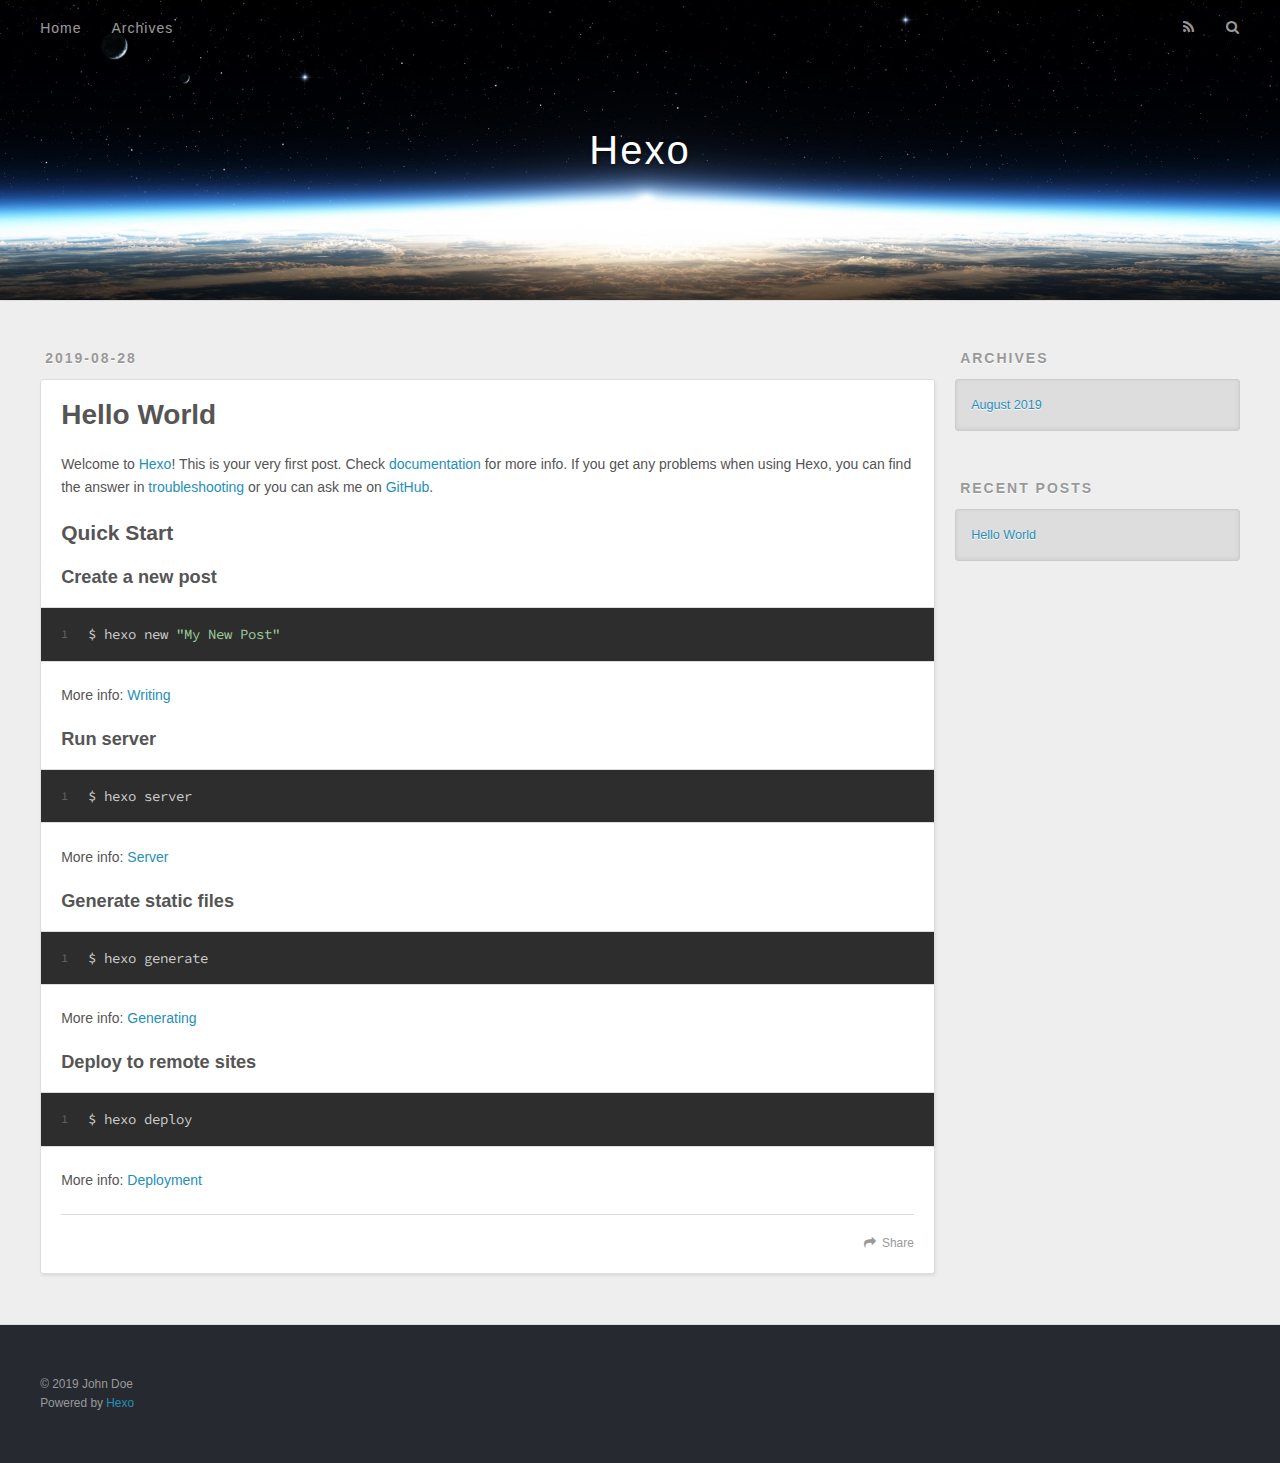
==== index.html @ d2d99bdf "Site updated: 2019-08-28 22:22:21" ====
<!DOCTYPE html>
<html>
<head><meta name="generator" content="Hexo 3.9.0">
  <meta charset="utf-8">
  

  
  <title>Hexo</title>
  <meta name="viewport" content="width=device-width, initial-scale=1, maximum-scale=1">
  <meta property="og:type" content="website">
<meta property="og:title" content="Hexo">
<meta property="og:url" content="http://yoursite.com/index.html">
<meta property="og:site_name" content="Hexo">
<meta property="og:locale" content="en">
<meta name="twitter:card" content="summary">
<meta name="twitter:title" content="Hexo">
  
    <link rel="alternate" href="/atom.xml" title="Hexo" type="application/atom+xml">
  
  
    <link rel="icon" href="/favicon.png">
  
  
    <link href="//fonts.googleapis.com/css?family=Source+Code+Pro" rel="stylesheet" type="text/css">
  
  <link rel="stylesheet" href="/css/style.css">
</head>
</html>
<body>
  <div id="container">
    <div id="wrap">
      <header id="header">
  <div id="banner"></div>
  <div id="header-outer" class="outer">
    <div id="header-title" class="inner">
      <h1 id="logo-wrap">
        <a href="/" id="logo">Hexo</a>
      </h1>
      
    </div>
    <div id="header-inner" class="inner">
      <nav id="main-nav">
        <a id="main-nav-toggle" class="nav-icon"></a>
        
          <a class="main-nav-link" href="/">Home</a>
        
          <a class="main-nav-link" href="/archives">Archives</a>
        
      </nav>
      <nav id="sub-nav">
        
          <a id="nav-rss-link" class="nav-icon" href="/atom.xml" title="RSS Feed"></a>
        
        <a id="nav-search-btn" class="nav-icon" title="Search"></a>
      </nav>
      <div id="search-form-wrap">
        <form action="//google.com/search" method="get" accept-charset="UTF-8" class="search-form"><input type="search" name="q" class="search-form-input" placeholder="Search"><button type="submit" class="search-form-submit">&#xF002;</button><input type="hidden" name="sitesearch" value="http://yoursite.com"></form>
      </div>
    </div>
  </div>
</header>
      <div class="outer">
        <section id="main">
  
    <article id="post-hello-world" class="article article-type-post" itemscope itemprop="blogPost">
  <div class="article-meta">
    <a href="/2019/08/28/hello-world/" class="article-date">
  <time datetime="2019-08-28T13:58:26.402Z" itemprop="datePublished">2019-08-28</time>
</a>
    
  </div>
  <div class="article-inner">
    
    
      <header class="article-header">
        
  
    <h1 itemprop="name">
      <a class="article-title" href="/2019/08/28/hello-world/">Hello World</a>
    </h1>
  

      </header>
    
    <div class="article-entry" itemprop="articleBody">
      
        <p>Welcome to <a href="https://hexo.io/" target="_blank" rel="noopener">Hexo</a>! This is your very first post. Check <a href="https://hexo.io/docs/" target="_blank" rel="noopener">documentation</a> for more info. If you get any problems when using Hexo, you can find the answer in <a href="https://hexo.io/docs/troubleshooting.html" target="_blank" rel="noopener">troubleshooting</a> or you can ask me on <a href="https://github.com/hexojs/hexo/issues" target="_blank" rel="noopener">GitHub</a>.</p>
<h2 id="Quick-Start"><a href="#Quick-Start" class="headerlink" title="Quick Start"></a>Quick Start</h2><h3 id="Create-a-new-post"><a href="#Create-a-new-post" class="headerlink" title="Create a new post"></a>Create a new post</h3><figure class="highlight bash"><table><tr><td class="gutter"><pre><span class="line">1</span><br></pre></td><td class="code"><pre><span class="line">$ hexo new <span class="string">"My New Post"</span></span><br></pre></td></tr></table></figure>

<p>More info: <a href="https://hexo.io/docs/writing.html" target="_blank" rel="noopener">Writing</a></p>
<h3 id="Run-server"><a href="#Run-server" class="headerlink" title="Run server"></a>Run server</h3><figure class="highlight bash"><table><tr><td class="gutter"><pre><span class="line">1</span><br></pre></td><td class="code"><pre><span class="line">$ hexo server</span><br></pre></td></tr></table></figure>

<p>More info: <a href="https://hexo.io/docs/server.html" target="_blank" rel="noopener">Server</a></p>
<h3 id="Generate-static-files"><a href="#Generate-static-files" class="headerlink" title="Generate static files"></a>Generate static files</h3><figure class="highlight bash"><table><tr><td class="gutter"><pre><span class="line">1</span><br></pre></td><td class="code"><pre><span class="line">$ hexo generate</span><br></pre></td></tr></table></figure>

<p>More info: <a href="https://hexo.io/docs/generating.html" target="_blank" rel="noopener">Generating</a></p>
<h3 id="Deploy-to-remote-sites"><a href="#Deploy-to-remote-sites" class="headerlink" title="Deploy to remote sites"></a>Deploy to remote sites</h3><figure class="highlight bash"><table><tr><td class="gutter"><pre><span class="line">1</span><br></pre></td><td class="code"><pre><span class="line">$ hexo deploy</span><br></pre></td></tr></table></figure>

<p>More info: <a href="https://hexo.io/docs/deployment.html" target="_blank" rel="noopener">Deployment</a></p>

      
    </div>
    <footer class="article-footer">
      <a data-url="http://yoursite.com/2019/08/28/hello-world/" data-id="cjzvcm3020000k0v8l3rjvvi4" class="article-share-link">Share</a>
      
      
    </footer>
  </div>
  
</article>


  


</section>
        
          <aside id="sidebar">
  
    

  
    

  
    
  
    
  <div class="widget-wrap">
    <h3 class="widget-title">Archives</h3>
    <div class="widget">
      <ul class="archive-list"><li class="archive-list-item"><a class="archive-list-link" href="/archives/2019/08/">August 2019</a></li></ul>
    </div>
  </div>


  
    
  <div class="widget-wrap">
    <h3 class="widget-title">Recent Posts</h3>
    <div class="widget">
      <ul>
        
          <li>
            <a href="/2019/08/28/hello-world/">Hello World</a>
          </li>
        
      </ul>
    </div>
  </div>

  
</aside>
        
      </div>
      <footer id="footer">
  
  <div class="outer">
    <div id="footer-info" class="inner">
      &copy; 2019 John Doe<br>
      Powered by <a href="http://hexo.io/" target="_blank">Hexo</a>
    </div>
  </div>
</footer>
    </div>
    <nav id="mobile-nav">
  
    <a href="/" class="mobile-nav-link">Home</a>
  
    <a href="/archives" class="mobile-nav-link">Archives</a>
  
</nav>
    

<script src="//ajax.googleapis.com/ajax/libs/jquery/2.0.3/jquery.min.js"></script>


  <link rel="stylesheet" href="/fancybox/jquery.fancybox.css">
  <script src="/fancybox/jquery.fancybox.pack.js"></script>


<script src="/js/script.js"></script>



  </div>
</body>
</html>
---- css/style.css ----
body {
  width: 100%;
}
body:before,
body:after {
  content: "";
  display: table;
}
body:after {
  clear: both;
}
html,
body,
div,
span,
applet,
object,
iframe,
h1,
h2,
h3,
h4,
h5,
h6,
p,
blockquote,
pre,
a,
abbr,
acronym,
address,
big,
cite,
code,
del,
dfn,
em,
img,
ins,
kbd,
q,
s,
samp,
small,
strike,
strong,
sub,
sup,
tt,
var,
dl,
dt,
dd,
ol,
ul,
li,
fieldset,
form,
label,
legend,
table,
caption,
tbody,
tfoot,
thead,
tr,
th,
td {
  margin: 0;
  padding: 0;
  border: 0;
  outline: 0;
  font-weight: inherit;
  font-style: inherit;
  font-family: inherit;
  font-size: 100%;
  vertical-align: baseline;
}
body {
  line-height: 1;
  color: #000;
  background: #fff;
}
ol,
ul {
  list-style: none;
}
table {
  border-collapse: separate;
  border-spacing: 0;
  vertical-align: middle;
}
caption,
th,
td {
  text-align: left;
  font-weight: normal;
  vertical-align: middle;
}
a img {
  border: none;
}
input,
button {
  margin: 0;
  padding: 0;
}
input::-moz-focus-inner,
button::-moz-focus-inner {
  border: 0;
  padding: 0;
}
@font-face {
  font-family: FontAwesome;
  font-style: normal;
  font-weight: normal;
  src: url("fonts/fontawesome-webfont.eot?v=#4.0.3");
  src: url("fonts/fontawesome-webfont.eot?#iefix&v=#4.0.3") format("embedded-opentype"), url("fonts/fontawesome-webfont.woff?v=#4.0.3") format("woff"), url("fonts/fontawesome-webfont.ttf?v=#4.0.3") format("truetype"), url("fonts/fontawesome-webfont.svg#fontawesomeregular?v=#4.0.3") format("svg");
}
html,
body,
#container {
  height: 100%;
}
body {
  background: #eee;
  font: 14px -apple-system, BlinkMacSystemFont, "Segoe UI", "Roboto", "Oxygen", "Ubuntu", "Cantarell", "Fira Sans", "Droid Sans", "Helvetica Neue", sans-serif;
  -webkit-text-size-adjust: 100%;
}
.outer {
  max-width: 1220px;
  margin: 0 auto;
  padding: 0 20px;
}
.outer:before,
.outer:after {
  content: "";
  display: table;
}
.outer:after {
  clear: both;
}
.inner {
  display: inline;
  float: left;
  width: 98.33333333333333%;
  margin: 0 0.833333333333333%;
}
.left,
.alignleft {
  float: left;
}
.right,
.alignright {
  float: right;
}
.clear {
  clear: both;
}
#container {
  position: relative;
}
.mobile-nav-on {
  overflow: hidden;
}
#wrap {
  height: 100%;
  width: 100%;
  position: absolute;
  top: 0;
  left: 0;
  -webkit-transition: 0.2s ease-out;
  -moz-transition: 0.2s ease-out;
  -ms-transition: 0.2s ease-out;
  transition: 0.2s ease-out;
  z-index: 1;
  background: #eee;
}
.mobile-nav-on #wrap {
  left: 280px;
}
@media screen and (min-width: 768px) {
  #main {
    display: inline;
    float: left;
    width: 73.33333333333333%;
    margin: 0 0.833333333333333%;
  }
}
.article-date,
.article-category-link,
.archive-year,
.widget-title {
  text-decoration: none;
  text-transform: uppercase;
  letter-spacing: 2px;
  color: #999;
  margin-bottom: 1em;
  margin-left: 5px;
  line-height: 1em;
  text-shadow: 0 1px #fff;
  font-weight: bold;
}
.article-inner,
.archive-article-inner {
  background: #fff;
  -webkit-box-shadow: 1px 2px 3px #ddd;
  box-shadow: 1px 2px 3px #ddd;
  border: 1px solid #ddd;
  border-radius: 3px;
}
.article-entry h1,
.widget h1 {
  font-size: 2em;
}
.article-entry h2,
.widget h2 {
  font-size: 1.5em;
}
.article-entry h3,
.widget h3 {
  font-size: 1.3em;
}
.article-entry h4,
.widget h4 {
  font-size: 1.2em;
}
.article-entry h5,
.widget h5 {
  font-size: 1em;
}
.article-entry h6,
.widget h6 {
  font-size: 1em;
  color: #999;
}
.article-entry hr,
.widget hr {
  border: 1px dashed #ddd;
}
.article-entry strong,
.widget strong {
  font-weight: bold;
}
.article-entry em,
.widget em,
.article-entry cite,
.widget cite {
  font-style: italic;
}
.article-entry sup,
.widget sup,
.article-entry sub,
.widget sub {
  font-size: 0.75em;
  line-height: 0;
  position: relative;
  vertical-align: baseline;
}
.article-entry sup,
.widget sup {
  top: -0.5em;
}
.article-entry sub,
.widget sub {
  bottom: -0.2em;
}
.article-entry small,
.widget small {
  font-size: 0.85em;
}
.article-entry acronym,
.widget acronym,
.article-entry abbr,
.widget abbr {
  border-bottom: 1px dotted;
}
.article-entry ul,
.widget ul,
.article-entry ol,
.widget ol,
.article-entry dl,
.widget dl {
  margin: 0 20px;
  line-height: 1.6em;
}
.article-entry ul ul,
.widget ul ul,
.article-entry ol ul,
.widget ol ul,
.article-entry ul ol,
.widget ul ol,
.article-entry ol ol,
.widget ol ol {
  margin-top: 0;
  margin-bottom: 0;
}
.article-entry ul,
.widget ul {
  list-style: disc;
}
.article-entry ol,
.widget ol {
  list-style: decimal;
}
.article-entry dt,
.widget dt {
  font-weight: bold;
}
#header {
  height: 300px;
  position: relative;
  border-bottom: 1px solid #ddd;
}
#header:before,
#header:after {
  content: "";
  position: absolute;
  left: 0;
  right: 0;
  height: 40px;
}
#header:before {
  top: 0;
  background: -webkit-linear-gradient(rgba(0,0,0,0.2), transparent);
  background: -moz-linear-gradient(rgba(0,0,0,0.2), transparent);
  background: -ms-linear-gradient(rgba(0,0,0,0.2), transparent);
  background: linear-gradient(rgba(0,0,0,0.2), transparent);
}
#header:after {
  bottom: 0;
  background: -webkit-linear-gradient(transparent, rgba(0,0,0,0.2));
  background: -moz-linear-gradient(transparent, rgba(0,0,0,0.2));
  background: -ms-linear-gradient(transparent, rgba(0,0,0,0.2));
  background: linear-gradient(transparent, rgba(0,0,0,0.2));
}
#header-outer {
  height: 100%;
  position: relative;
}
#header-inner {
  position: relative;
  overflow: hidden;
}
#banner {
  position: absolute;
  top: 0;
  left: 0;
  width: 100%;
  height: 100%;
  background: url("images/banner.jpg") center #000;
  -webkit-background-size: cover;
  -moz-background-size: cover;
  background-size: cover;
  z-index: -1;
}
#header-title {
  text-align: center;
  height: 40px;
  position: absolute;
  top: 50%;
  left: 0;
  margin-top: -20px;
}
#logo,
#subtitle {
  text-decoration: none;
  color: #fff;
  font-weight: 300;
  text-shadow: 0 1px 4px rgba(0,0,0,0.3);
}
#logo {
  font-size: 40px;
  line-height: 40px;
  letter-spacing: 2px;
}
#subtitle {
  font-size: 16px;
  line-height: 16px;
  letter-spacing: 1px;
}
#subtitle-wrap {
  margin-top: 16px;
}
#main-nav {
  float: left;
  margin-left: -15px;
}
.nav-icon,
.main-nav-link {
  float: left;
  color: #fff;
  opacity: 0.6;
  text-decoration: none;
  text-shadow: 0 1px rgba(0,0,0,0.2);
  -webkit-transition: opacity 0.2s;
  -moz-transition: opacity 0.2s;
  -ms-transition: opacity 0.2s;
  transition: opacity 0.2s;
  display: block;
  padding: 20px 15px;
}
.nav-icon:hover,
.main-nav-link:hover {
  opacity: 1;
}
.nav-icon {
  font-family: FontAwesome;
  text-align: center;
  font-size: 14px;
  width: 14px;
  height: 14px;
  padding: 20px 15px;
  position: relative;
  cursor: pointer;
}
.main-nav-link {
  font-weight: 300;
  letter-spacing: 1px;
}
@media screen and (max-width: 479px) {
  .main-nav-link {
    display: none;
  }
}
#main-nav-toggle {
  display: none;
}
#main-nav-toggle:before {
  content: "\f0c9";
}
@media screen and (max-width: 479px) {
  #main-nav-toggle {
    display: block;
  }
}
#sub-nav {
  float: right;
  margin-right: -15px;
}
#nav-rss-link:before {
  content: "\f09e";
}
#nav-search-btn:before {
  content: "\f002";
}
#search-form-wrap {
  position: absolute;
  top: 15px;
  width: 150px;
  height: 30px;
  right: -150px;
  opacity: 0;
  -webkit-transition: 0.2s ease-out;
  -moz-transition: 0.2s ease-out;
  -ms-transition: 0.2s ease-out;
  transition: 0.2s ease-out;
}
#search-form-wrap.on {
  opacity: 1;
  right: 0;
}
@media screen and (max-width: 479px) {
  #search-form-wrap {
    width: 100%;
    right: -100%;
  }
}
.search-form {
  position: absolute;
  top: 0;
  left: 0;
  right: 0;
  background: #fff;
  padding: 5px 15px;
  border-radius: 15px;
  -webkit-box-shadow: 0 0 10px rgba(0,0,0,0.3);
  box-shadow: 0 0 10px rgba(0,0,0,0.3);
}
.search-form-input {
  border: none;
  background: none;
  color: #555;
  width: 100%;
  font: 13px -apple-system, BlinkMacSystemFont, "Segoe UI", "Roboto", "Oxygen", "Ubuntu", "Cantarell", "Fira Sans", "Droid Sans", "Helvetica Neue", sans-serif;
  outline: none;
}
.search-form-input::-webkit-search-results-decoration,
.search-form-input::-webkit-search-cancel-button {
  -webkit-appearance: none;
}
.search-form-submit {
  position: absolute;
  top: 50%;
  right: 10px;
  margin-top: -7px;
  font: 13px FontAwesome;
  border: none;
  background: none;
  color: #bbb;
  cursor: pointer;
}
.search-form-submit:hover,
.search-form-submit:focus {
  color: #777;
}
.article {
  margin: 50px 0;
}
.article-inner {
  overflow: hidden;
}
.article-meta:before,
.article-meta:after {
  content: "";
  display: table;
}
.article-meta:after {
  clear: both;
}
.article-date {
  float: left;
}
.article-category {
  float: left;
  line-height: 1em;
  color: #ccc;
  text-shadow: 0 1px #fff;
  margin-left: 8px;
}
.article-category:before {
  content: "\2022";
}
.article-category-link {
  margin: 0 12px 1em;
}
.article-header {
  padding: 20px 20px 0;
}
.article-title {
  text-decoration: none;
  font-size: 2em;
  font-weight: bold;
  color: #555;
  line-height: 1.1em;
  -webkit-transition: color 0.2s;
  -moz-transition: color 0.2s;
  -ms-transition: color 0.2s;
  transition: color 0.2s;
}
a.article-title:hover {
  color: #258fb8;
}
.article-entry {
  color: #555;
  padding: 0 20px;
}
.article-entry:before,
.article-entry:after {
  content: "";
  display: table;
}
.article-entry:after {
  clear: both;
}
.article-entry p,
.article-entry table {
  line-height: 1.6em;
  margin: 1.6em 0;
}
.article-entry h1,
.article-entry h2,
.article-entry h3,
.article-entry h4,
.article-entry h5,
.article-entry h6 {
  font-weight: bold;
}
.article-entry h1,
.article-entry h2,
.article-entry h3,
.article-entry h4,
.article-entry h5,
.article-entry h6 {
  line-height: 1.1em;
  margin: 1.1em 0;
}
.article-entry a {
  color: #258fb8;
  text-decoration: none;
}
.article-entry a:hover {
  text-decoration: underline;
}
.article-entry ul,
.article-entry ol,
.article-entry dl {
  margin-top: 1.6em;
  margin-bottom: 1.6em;
}
.article-entry img,
.article-entry video {
  max-width: 100%;
  height: auto;
  display: block;
  margin: auto;
}
.article-entry iframe {
  border: none;
}
.article-entry table {
  width: 100%;
  border-collapse: collapse;
  border-spacing: 0;
}
.article-entry th {
  font-weight: bold;
  border-bottom: 3px solid #ddd;
  padding-bottom: 0.5em;
}
.article-entry td {
  border-bottom: 1px solid #ddd;
  padding: 10px 0;
}
.article-entry blockquote {
  font-family: Georgia, "Times New Roman", serif;
  font-size: 1.4em;
  margin: 1.6em 20px;
  text-align: center;
}
.article-entry blockquote footer {
  font-size: 14px;
  margin: 1.6em 0;
  font-family: -apple-system, BlinkMacSystemFont, "Segoe UI", "Roboto", "Oxygen", "Ubuntu", "Cantarell", "Fira Sans", "Droid Sans", "Helvetica Neue", sans-serif;
}
.article-entry blockquote footer cite:before {
  content: "—";
  padding: 0 0.5em;
}
.article-entry .pullquote {
  text-align: left;
  width: 45%;
  margin: 0;
}
.article-entry .pullquote.left {
  margin-left: 0.5em;
  margin-right: 1em;
}
.article-entry .pullquote.right {
  margin-right: 0.5em;
  margin-left: 1em;
}
.article-entry .caption {
  color: #999;
  display: block;
  font-size: 0.9em;
  margin-top: 0.5em;
  position: relative;
  text-align: center;
}
.article-entry .video-container {
  position: relative;
  padding-top: 56.25%;
  height: 0;
  overflow: hidden;
}
.article-entry .video-container iframe,
.article-entry .video-container object,
.article-entry .video-container embed {
  position: absolute;
  top: 0;
  left: 0;
  width: 100%;
  height: 100%;
  margin-top: 0;
}
.article-more-link a {
  display: inline-block;
  line-height: 1em;
  padding: 6px 15px;
  border-radius: 15px;
  background: #eee;
  color: #999;
  text-shadow: 0 1px #fff;
  text-decoration: none;
}
.article-more-link a:hover {
  background: #258fb8;
  color: #fff;
  text-decoration: none;
  text-shadow: 0 1px #1e7293;
}
.article-footer {
  font-size: 0.85em;
  line-height: 1.6em;
  border-top: 1px solid #ddd;
  padding-top: 1.6em;
  margin: 0 20px 20px;
}
.article-footer:before,
.article-footer:after {
  content: "";
  display: table;
}
.article-footer:after {
  clear: both;
}
.article-footer a {
  color: #999;
  text-decoration: none;
}
.article-footer a:hover {
  color: #555;
}
.article-tag-list-item {
  float: left;
  margin-right: 10px;
}
.article-tag-list-link:before {
  content: "#";
}
.article-comment-link {
  float: right;
}
.article-comment-link:before {
  content: "\f075";
  font-family: FontAwesome;
  padding-right: 8px;
}
.article-share-link {
  cursor: pointer;
  float: right;
  margin-left: 20px;
}
.article-share-link:before {
  content: "\f064";
  font-family: FontAwesome;
  padding-right: 6px;
}
#article-nav {
  position: relative;
}
#article-nav:before,
#article-nav:after {
  content: "";
  display: table;
}
#article-nav:after {
  clear: both;
}
@media screen and (min-width: 768px) {
  #article-nav {
    margin: 50px 0;
  }
  #article-nav:before {
    width: 8px;
    height: 8px;
    position: absolute;
    top: 50%;
    left: 50%;
    margin-top: -4px;
    margin-left: -4px;
    content: "";
    border-radius: 50%;
    background: #ddd;
    -webkit-box-shadow: 0 1px 2px #fff;
    box-shadow: 0 1px 2px #fff;
  }
}
.article-nav-link-wrap {
  text-decoration: none;
  text-shadow: 0 1px #fff;
  color: #999;
  -webkit-box-sizing: border-box;
  -moz-box-sizing: border-box;
  box-sizing: border-box;
  margin-top: 50px;
  text-align: center;
  display: block;
}
.article-nav-link-wrap:hover {
  color: #555;
}
@media screen and (min-width: 768px) {
  .article-nav-link-wrap {
    width: 50%;
    margin-top: 0;
  }
}
@media screen and (min-width: 768px) {
  #article-nav-newer {
    float: left;
    text-align: right;
    padding-right: 20px;
  }
}
@media screen and (min-width: 768px) {
  #article-nav-older {
    float: right;
    text-align: left;
    padding-left: 20px;
  }
}
.article-nav-caption {
  text-transform: uppercase;
  letter-spacing: 2px;
  color: #ddd;
  line-height: 1em;
  font-weight: bold;
}
#article-nav-newer .article-nav-caption {
  margin-right: -2px;
}
.article-nav-title {
  font-size: 0.85em;
  line-height: 1.6em;
  margin-top: 0.5em;
}
.article-share-box {
  position: absolute;
  display: none;
  background: #fff;
  -webkit-box-shadow: 1px 2px 10px rgba(0,0,0,0.2);
  box-shadow: 1px 2px 10px rgba(0,0,0,0.2);
  border-radius: 3px;
  margin-left: -145px;
  overflow: hidden;
  z-index: 1;
}
.article-share-box.on {
  display: block;
}
.article-share-input {
  width: 100%;
  background: none;
  -webkit-box-sizing: border-box;
  -moz-box-sizing: border-box;
  box-sizing: border-box;
  font: 14px -apple-system, BlinkMacSystemFont, "Segoe UI", "Roboto", "Oxygen", "Ubuntu", "Cantarell", "Fira Sans", "Droid Sans", "Helvetica Neue", sans-serif;
  padding: 0 15px;
  color: #555;
  outline: none;
  border: 1px solid #ddd;
  border-radius: 3px 3px 0 0;
  height: 36px;
  line-height: 36px;
}
.article-share-links {
  background: #eee;
}
.article-share-links:before,
.article-share-links:after {
  content: "";
  display: table;
}
.article-share-links:after {
  clear: both;
}
.article-share-twitter,
.article-share-facebook,
.article-share-pinterest,
.article-share-google {
  width: 50px;
  height: 36px;
  display: block;
  float: left;
  position: relative;
  color: #999;
  text-shadow: 0 1px #fff;
}
.article-share-twitter:before,
.article-share-facebook:before,
.article-share-pinterest:before,
.article-share-google:before {
  font-size: 20px;
  font-family: FontAwesome;
  width: 20px;
  height: 20px;
  position: absolute;
  top: 50%;
  left: 50%;
  margin-top: -10px;
  margin-left: -10px;
  text-align: center;
}
.article-share-twitter:hover,
.article-share-facebook:hover,
.article-share-pinterest:hover,
.article-share-google:hover {
  color: #fff;
}
.article-share-twitter:before {
  content: "\f099";
}
.article-share-twitter:hover {
  background: #00aced;
  text-shadow: 0 1px #008abe;
}
.article-share-facebook:before {
  content: "\f09a";
}
.article-share-facebook:hover {
  background: #3b5998;
  text-shadow: 0 1px #2f477a;
}
.article-share-pinterest:before {
  content: "\f0d2";
}
.article-share-pinterest:hover {
  background: #cb2027;
  text-shadow: 0 1px #a21a1f;
}
.article-share-google:before {
  content: "\f0d5";
}
.article-share-google:hover {
  background: #dd4b39;
  text-shadow: 0 1px #be3221;
}
.article-gallery {
  background: #000;
  position: relative;
}
.article-gallery-photos {
  position: relative;
  overflow: hidden;
}
.article-gallery-img {
  display: none;
  max-width: 100%;
}
.article-gallery-img:first-child {
  display: block;
}
.article-gallery-img.loaded {
  position: absolute;
  display: block;
}
.article-gallery-img img {
  display: block;
  max-width: 100%;
  margin: 0 auto;
}
#comments {
  background: #fff;
  -webkit-box-shadow: 1px 2px 3px #ddd;
  box-shadow: 1px 2px 3px #ddd;
  padding: 20px;
  border: 1px solid #ddd;
  border-radius: 3px;
  margin: 50px 0;
}
#comments a {
  color: #258fb8;
}
.archives-wrap {
  margin: 50px 0;
}
.archives:before,
.archives:after {
  content: "";
  display: table;
}
.archives:after {
  clear: both;
}
.archive-year-wrap {
  margin-bottom: 1em;
}
.archives {
  -webkit-column-gap: 10px;
  -moz-column-gap: 10px;
  column-gap: 10px;
}
@media screen and (min-width: 480px) and (max-width: 767px) {
  .archives {
    -webkit-column-count: 2;
    -moz-column-count: 2;
    column-count: 2;
  }
}
@media screen and (min-width: 768px) {
  .archives {
    -webkit-column-count: 3;
    -moz-column-count: 3;
    column-count: 3;
  }
}
.archive-article {
  -webkit-column-break-inside: avoid;
  page-break-inside: avoid;
  overflow: hidden;
  break-inside: avoid-column;
}
.archive-article-inner {
  padding: 10px;
  margin-bottom: 15px;
}
.archive-article-title {
  text-decoration: none;
  font-weight: bold;
  color: #555;
  -webkit-transition: color 0.2s;
  -moz-transition: color 0.2s;
  -ms-transition: color 0.2s;
  transition: color 0.2s;
  line-height: 1.6em;
}
.archive-article-title:hover {
  color: #258fb8;
}
.archive-article-footer {
  margin-top: 1em;
}
.archive-article-date {
  color: #999;
  text-decoration: none;
  font-size: 0.85em;
  line-height: 1em;
  margin-bottom: 0.5em;
  display: block;
}
#page-nav {
  margin: 50px auto;
  background: #fff;
  -webkit-box-shadow: 1px 2px 3px #ddd;
  box-shadow: 1px 2px 3px #ddd;
  border: 1px solid #ddd;
  border-radius: 3px;
  text-align: center;
  color: #999;
  overflow: hidden;
}
#page-nav:before,
#page-nav:after {
  content: "";
  display: table;
}
#page-nav:after {
  clear: both;
}
#page-nav a,
#page-nav span {
  padding: 10px 20px;
  line-height: 1;
  height: 2ex;
}
#page-nav a {
  color: #999;
  text-decoration: none;
}
#page-nav a:hover {
  background: #999;
  color: #fff;
}
#page-nav .prev {
  float: left;
}
#page-nav .next {
  float: right;
}
#page-nav .page-number {
  display: inline-block;
}
@media screen and (max-width: 479px) {
  #page-nav .page-number {
    display: none;
  }
}
#page-nav .current {
  color: #555;
  font-weight: bold;
}
#page-nav .space {
  color: #ddd;
}
#footer {
  background: #262a30;
  padding: 50px 0;
  border-top: 1px solid #ddd;
  color: #999;
}
#footer a {
  color: #258fb8;
  text-decoration: none;
}
#footer a:hover {
  text-decoration: underline;
}
#footer-info {
  line-height: 1.6em;
  font-size: 0.85em;
}
.article-entry pre,
.article-entry .highlight {
  background: #2d2d2d;
  margin: 0 -20px;
  padding: 15px 20px;
  border-style: solid;
  border-color: #ddd;
  border-width: 1px 0;
  overflow: auto;
  color: #ccc;
  line-height: 22.400000000000002px;
}
.article-entry .highlight .gutter pre,
.article-entry .gist .gist-file .gist-data .line-numbers {
  color: #666;
  font-size: 0.85em;
}
.article-entry pre,
.article-entry code {
  font-family: "Source Code Pro", Consolas, Monaco, Menlo, Consolas, monospace;
}
.article-entry code {
  background: #eee;
  text-shadow: 0 1px #fff;
  padding: 0 0.3em;
}
.article-entry pre code {
  background: none;
  text-shadow: none;
  padding: 0;
}
.article-entry .highlight pre {
  border: none;
  margin: 0;
  padding: 0;
}
.article-entry .highlight table {
  margin: 0;
  width: auto;
}
.article-entry .highlight td {
  border: none;
  padding: 0;
}
.article-entry .highlight figcaption {
  font-size: 0.85em;
  color: #999;
  line-height: 1em;
  margin-bottom: 1em;
}
.article-entry .highlight figcaption:before,
.article-entry .highlight figcaption:after {
  content: "";
  display: table;
}
.article-entry .highlight figcaption:after {
  clear: both;
}
.article-entry .highlight figcaption a {
  float: right;
}
.article-entry .highlight .gutter pre {
  text-align: right;
  padding-right: 20px;
}
.article-entry .highlight .line {
  height: 22.400000000000002px;
}
.article-entry .highlight .line.marked {
  background: #515151;
}
.article-entry .gist {
  margin: 0 -20px;
  border-style: solid;
  border-color: #ddd;
  border-width: 1px 0;
  background: #2d2d2d;
  padding: 15px 20px 15px 0;
}
.article-entry .gist .gist-file {
  border: none;
  font-family: "Source Code Pro", Consolas, Monaco, Menlo, Consolas, monospace;
  margin: 0;
}
.article-entry .gist .gist-file .gist-data {
  background: none;
  border: none;
}
.article-entry .gist .gist-file .gist-data .line-numbers {
  background: none;
  border: none;
  padding: 0 20px 0 0;
}
.article-entry .gist .gist-file .gist-data .line-data {
  padding: 0 !important;
}
.article-entry .gist .gist-file .highlight {
  margin: 0;
  padding: 0;
  border: none;
}
.article-entry .gist .gist-file .gist-meta {
  background: #2d2d2d;
  color: #999;
  font: 0.85em -apple-system, BlinkMacSystemFont, "Segoe UI", "Roboto", "Oxygen", "Ubuntu", "Cantarell", "Fira Sans", "Droid Sans", "Helvetica Neue", sans-serif;
  text-shadow: 0 0;
  padding: 0;
  margin-top: 1em;
  margin-left: 20px;
}
.article-entry .gist .gist-file .gist-meta a {
  color: #258fb8;
  font-weight: normal;
}
.article-entry .gist .gist-file .gist-meta a:hover {
  text-decoration: underline;
}
pre .comment,
pre .title {
  color: #999;
}
pre .variable,
pre .attribute,
pre .tag,
pre .regexp,
pre .ruby .constant,
pre .xml .tag .title,
pre .xml .pi,
pre .xml .doctype,
pre .html .doctype,
pre .css .id,
pre .css .class,
pre .css .pseudo {
  color: #f2777a;
}
pre .number,
pre .preprocessor,
pre .built_in,
pre .literal,
pre .params,
pre .constant {
  color: #f99157;
}
pre .class,
pre .ruby .class .title,
pre .css .rules .attribute {
  color: #9c9;
}
pre .string,
pre .value,
pre .inheritance,
pre .header,
pre .ruby .symbol,
pre .xml .cdata {
  color: #9c9;
}
pre .css .hexcolor {
  color: #6cc;
}
pre .function,
pre .python .decorator,
pre .python .title,
pre .ruby .function .title,
pre .ruby .title .keyword,
pre .perl .sub,
pre .javascript .title,
pre .coffeescript .title {
  color: #69c;
}
pre .keyword,
pre .javascript .function {
  color: #c9c;
}
@media screen and (max-width: 479px) {
  #mobile-nav {
    position: absolute;
    top: 0;
    left: 0;
    width: 280px;
    height: 100%;
    background: #191919;
    border-right: 1px solid #fff;
  }
}
@media screen and (max-width: 479px) {
  .mobile-nav-link {
    display: block;
    color: #999;
    text-decoration: none;
    padding: 15px 20px;
    font-weight: bold;
  }
  .mobile-nav-link:hover {
    color: #fff;
  }
}
@media screen and (min-width: 768px) {
  #sidebar {
    display: inline;
    float: left;
    width: 23.333333333333332%;
    margin: 0 0.833333333333333%;
  }
}
.widget-wrap {
  margin: 50px 0;
}
.widget {
  color: #777;
  text-shadow: 0 1px #fff;
  background: #ddd;
  -webkit-box-shadow: 0 -1px 4px #ccc inset;
  box-shadow: 0 -1px 4px #ccc inset;
  border: 1px solid #ccc;
  padding: 15px;
  border-radius: 3px;
}
.widget a {
  color: #258fb8;
  text-decoration: none;
}
.widget a:hover {
  text-decoration: underline;
}
.widget ul ul,
.widget ol ul,
.widget dl ul,
.widget ul ol,
.widget ol ol,
.widget dl ol,
.widget ul dl,
.widget ol dl,
.widget dl dl {
  margin-left: 15px;
  list-style: disc;
}
.widget {
  line-height: 1.6em;
  word-wrap: break-word;
  font-size: 0.9em;
}
.widget ul,
.widget ol {
  list-style: none;
  margin: 0;
}
.widget ul ul,
.widget ol ul,
.widget ul ol,
.widget ol ol {
  margin: 0 20px;
}
.widget ul ul,
.widget ol ul {
  list-style: disc;
}
.widget ul ol,
.widget ol ol {
  list-style: decimal;
}
.category-list-count,
.tag-list-count,
.archive-list-count {
  padding-left: 5px;
  color: #999;
  font-size: 0.85em;
}
.category-list-count:before,
.tag-list-count:before,
.archive-list-count:before {
  content: "(";
}
.category-list-count:after,
.tag-list-count:after,
.archive-list-count:after {
  content: ")";
}
.tagcloud a {
  margin-right: 5px;
  display: inline-block;
}
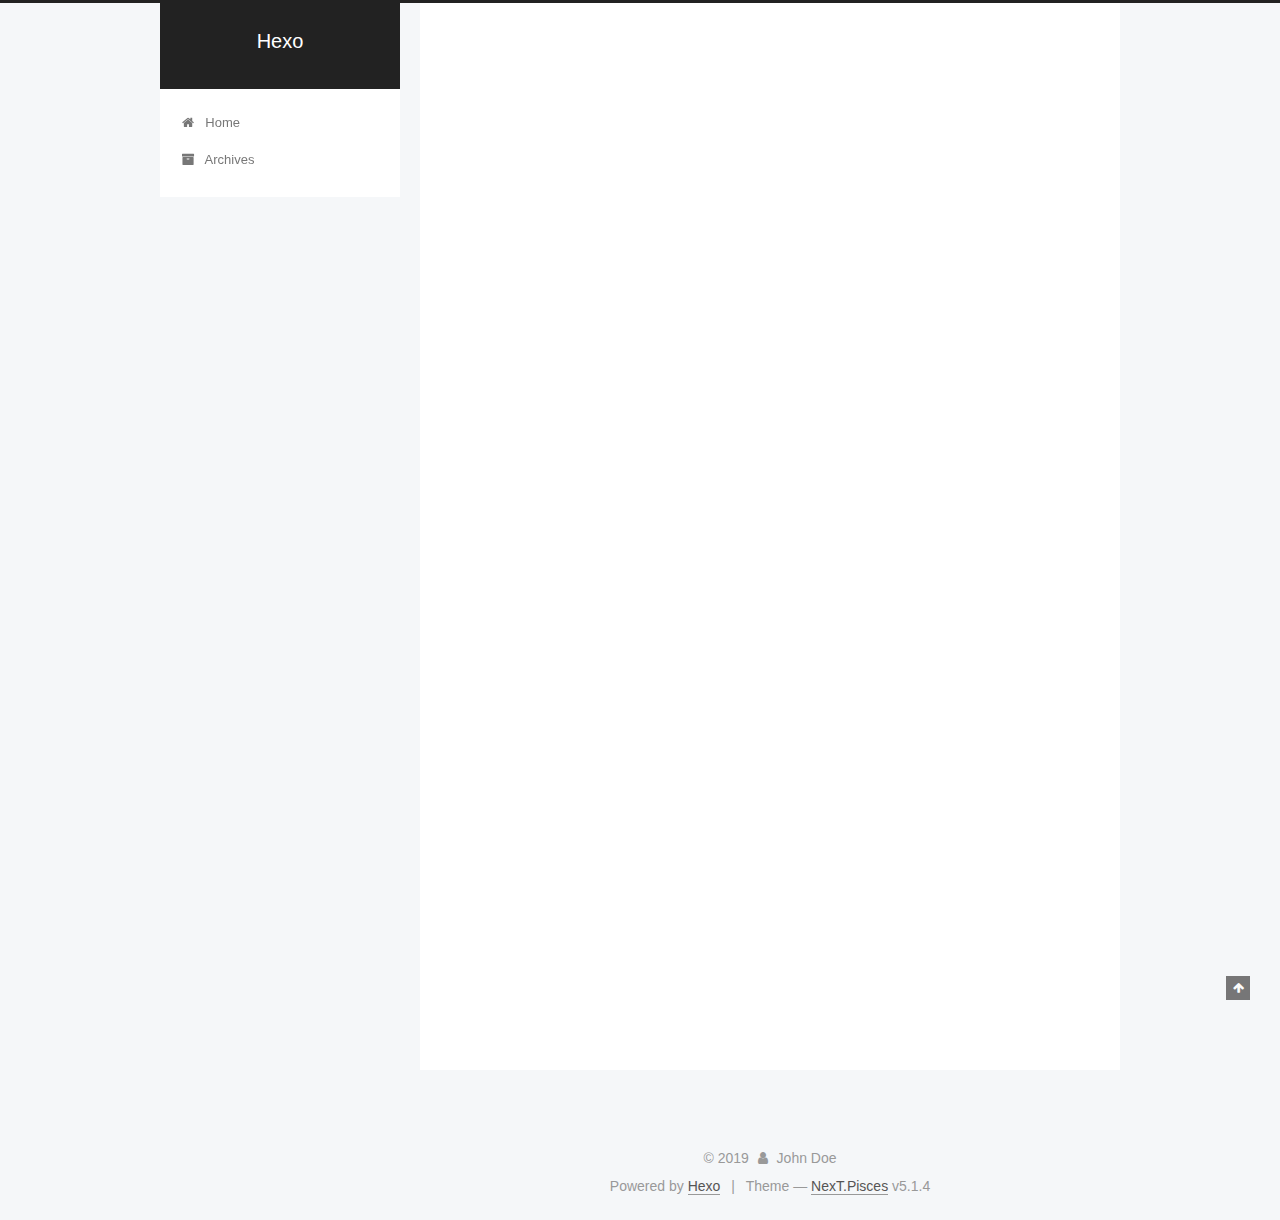
==== commit b4b2cd6d: "Site updated: 2019-08-28 22:32:37" ====
--- a/index.html
+++ b/index.html
@@ -1,188 +1,627 @@
 <!DOCTYPE html>
-<html>
+
+
+
+  
+
+
+<html class="theme-next pisces use-motion" lang="en">
 <head><meta name="generator" content="Hexo 3.9.0">
-  <meta charset="utf-8">
-  
-
-  
-  <title>Hexo</title>
-  <meta name="viewport" content="width=device-width, initial-scale=1, maximum-scale=1">
-  <meta property="og:type" content="website">
+  <meta charset="UTF-8">
+<meta http-equiv="X-UA-Compatible" content="IE=edge">
+<meta name="viewport" content="width=device-width, initial-scale=1, maximum-scale=1">
+<meta name="theme-color" content="#222">
+
+
+
+
+
+
+
+
+
+<meta http-equiv="Cache-Control" content="no-transform">
+<meta http-equiv="Cache-Control" content="no-siteapp">
+
+
+
+
+
+
+
+
+
+
+
+
+
+
+
+
+  
+  
+  <link href="/lib/fancybox/source/jquery.fancybox.css?v=2.1.5" rel="stylesheet" type="text/css">
+
+
+
+
+
+
+
+<link href="/lib/font-awesome/css/font-awesome.min.css?v=4.6.2" rel="stylesheet" type="text/css">
+
+<link href="/css/main.css?v=5.1.4" rel="stylesheet" type="text/css">
+
+
+  <link rel="apple-touch-icon" sizes="180x180" href="/images/apple-touch-icon-next.png?v=5.1.4">
+
+
+  <link rel="icon" type="image/png" sizes="32x32" href="/images/favicon-32x32-next.png?v=5.1.4">
+
+
+  <link rel="icon" type="image/png" sizes="16x16" href="/images/favicon-16x16-next.png?v=5.1.4">
+
+
+  <link rel="mask-icon" href="/images/logo.svg?v=5.1.4" color="#222">
+
+
+
+
+
+  <meta name="keywords" content="Hexo, NexT">
+
+
+
+
+
+
+
+
+
+
+<meta property="og:type" content="website">
 <meta property="og:title" content="Hexo">
 <meta property="og:url" content="http://yoursite.com/index.html">
 <meta property="og:site_name" content="Hexo">
 <meta property="og:locale" content="en">
 <meta name="twitter:card" content="summary">
 <meta name="twitter:title" content="Hexo">
-  
-    <link rel="alternate" href="/atom.xml" title="Hexo" type="application/atom+xml">
-  
-  
-    <link rel="icon" href="/favicon.png">
-  
-  
-    <link href="//fonts.googleapis.com/css?family=Source+Code+Pro" rel="stylesheet" type="text/css">
-  
-  <link rel="stylesheet" href="/css/style.css">
+
+
+
+<script type="text/javascript" id="hexo.configurations">
+  var NexT = window.NexT || {};
+  var CONFIG = {
+    root: '/',
+    scheme: 'Pisces',
+    version: '5.1.4',
+    sidebar: {"position":"left","display":"post","offset":12,"b2t":false,"scrollpercent":false,"onmobile":false},
+    fancybox: true,
+    tabs: true,
+    motion: {"enable":true,"async":false,"transition":{"post_block":"fadeIn","post_header":"slideDownIn","post_body":"slideDownIn","coll_header":"slideLeftIn","sidebar":"slideUpIn"}},
+    duoshuo: {
+      userId: '0',
+      author: 'Author'
+    },
+    algolia: {
+      applicationID: '',
+      apiKey: '',
+      indexName: '',
+      hits: {"per_page":10},
+      labels: {"input_placeholder":"Search for Posts","hits_empty":"We didn't find any results for the search: ${query}","hits_stats":"${hits} results found in ${time} ms"}
+    }
+  };
+</script>
+
+
+
+  <link rel="canonical" href="http://yoursite.com/">
+
+
+
+
+
+  <title>Hexo</title>
+  
+
+
+
+
+
+
+
+
 </head>
-</html>
-<body>
-  <div id="container">
-    <div id="wrap">
-      <header id="header">
-  <div id="banner"></div>
-  <div id="header-outer" class="outer">
-    <div id="header-title" class="inner">
-      <h1 id="logo-wrap">
-        <a href="/" id="logo">Hexo</a>
-      </h1>
-      
+
+<body itemscope itemtype="http://schema.org/WebPage" lang="en">
+
+  
+  
+    
+  
+
+  <div class="container sidebar-position-left 
+  page-home">
+    <div class="headband"></div>
+
+    <header id="header" class="header" itemscope itemtype="http://schema.org/WPHeader">
+      <div class="header-inner"><div class="site-brand-wrapper">
+  <div class="site-meta ">
+    
+
+    <div class="custom-logo-site-title">
+      <a href="/" class="brand" rel="start">
+        <span class="logo-line-before"><i></i></span>
+        <span class="site-title">Hexo</span>
+        <span class="logo-line-after"><i></i></span>
+      </a>
     </div>
-    <div id="header-inner" class="inner">
-      <nav id="main-nav">
-        <a id="main-nav-toggle" class="nav-icon"></a>
-        
-          <a class="main-nav-link" href="/">Home</a>
-        
-          <a class="main-nav-link" href="/archives">Archives</a>
-        
-      </nav>
-      <nav id="sub-nav">
-        
-          <a id="nav-rss-link" class="nav-icon" href="/atom.xml" title="RSS Feed"></a>
-        
-        <a id="nav-search-btn" class="nav-icon" title="Search"></a>
-      </nav>
-      <div id="search-form-wrap">
-        <form action="//google.com/search" method="get" accept-charset="UTF-8" class="search-form"><input type="search" name="q" class="search-form-input" placeholder="Search"><button type="submit" class="search-form-submit">&#xF002;</button><input type="hidden" name="sitesearch" value="http://yoursite.com"></form>
-      </div>
+      
+        <p class="site-subtitle"></p>
+      
+  </div>
+
+  <div class="site-nav-toggle">
+    <button>
+      <span class="btn-bar"></span>
+      <span class="btn-bar"></span>
+      <span class="btn-bar"></span>
+    </button>
+  </div>
+</div>
+
+<nav class="site-nav">
+  
+
+  
+    <ul id="menu" class="menu">
+      
+        
+        <li class="menu-item menu-item-home">
+          <a href="/" rel="section">
+            
+              <i class="menu-item-icon fa fa-fw fa-home"></i> <br>
+            
+            Home
+          </a>
+        </li>
+      
+        
+        <li class="menu-item menu-item-archives">
+          <a href="/archives/" rel="section">
+            
+              <i class="menu-item-icon fa fa-fw fa-archive"></i> <br>
+            
+            Archives
+          </a>
+        </li>
+      
+
+      
+    </ul>
+  
+
+  
+</nav>
+
+
+
+ </div>
+    </header>
+
+    <main id="main" class="main">
+      <div class="main-inner">
+        <div class="content-wrap">
+          <div id="content" class="content">
+            
+  <section id="posts" class="posts-expand">
+    
+      
+
+  
+
+  
+  
+  
+
+  <article class="post post-type-normal" itemscope itemtype="http://schema.org/Article">
+  
+  
+  
+  <div class="post-block">
+    <link itemprop="mainEntityOfPage" href="http://yoursite.com/2019/08/28/hello-world/">
+
+    <span hidden itemprop="author" itemscope itemtype="http://schema.org/Person">
+      <meta itemprop="name" content="John Doe">
+      <meta itemprop="description" content>
+      <meta itemprop="image" content="/images/avatar.gif">
+    </span>
+
+    <span hidden itemprop="publisher" itemscope itemtype="http://schema.org/Organization">
+      <meta itemprop="name" content="Hexo">
+    </span>
+
+    
+      <header class="post-header">
+
+        
+        
+          <h1 class="post-title" itemprop="name headline">
+                
+                <a class="post-title-link" href="/2019/08/28/hello-world/" itemprop="url">Hello World</a></h1>
+        
+
+        <div class="post-meta">
+          <span class="post-time">
+            
+              <span class="post-meta-item-icon">
+                <i class="fa fa-calendar-o"></i>
+              </span>
+              
+                <span class="post-meta-item-text">Posted on</span>
+              
+              <time title="Post created" itemprop="dateCreated datePublished" datetime="2019-08-28T21:58:26+08:00">
+                2019-08-28
+              </time>
+            
+
+            
+
+            
+          </span>
+
+          
+
+          
+            
+          
+
+          
+          
+
+          
+
+          
+
+          
+
+        </div>
+      </header>
+    
+
+    
+    
+    
+    <div class="post-body" itemprop="articleBody">
+
+      
+      
+
+      
+        
+          
+            <p>Welcome to <a href="https://hexo.io/" target="_blank" rel="noopener">Hexo</a>! This is your very first post. Check <a href="https://hexo.io/docs/" target="_blank" rel="noopener">documentation</a> for more info. If you get any problems when using Hexo, you can find the answer in <a href="https://hexo.io/docs/troubleshooting.html" target="_blank" rel="noopener">troubleshooting</a> or you can ask me on <a href="https://github.com/hexojs/hexo/issues" target="_blank" rel="noopener">GitHub</a>.</p>
+<h2 id="Quick-Start"><a href="#Quick-Start" class="headerlink" title="Quick Start"></a>Quick Start</h2><h3 id="Create-a-new-post"><a href="#Create-a-new-post" class="headerlink" title="Create a new post"></a>Create a new post</h3><figure class="highlight bash"><table><tr><td class="gutter"><pre><span class="line">1</span><br></pre></td><td class="code"><pre><span class="line">$ hexo new <span class="string">"My New Post"</span></span><br></pre></td></tr></table></figure>
+
+<p>More info: <a href="https://hexo.io/docs/writing.html" target="_blank" rel="noopener">Writing</a></p>
+<h3 id="Run-server"><a href="#Run-server" class="headerlink" title="Run server"></a>Run server</h3><figure class="highlight bash"><table><tr><td class="gutter"><pre><span class="line">1</span><br></pre></td><td class="code"><pre><span class="line">$ hexo server</span><br></pre></td></tr></table></figure>
+
+<p>More info: <a href="https://hexo.io/docs/server.html" target="_blank" rel="noopener">Server</a></p>
+<h3 id="Generate-static-files"><a href="#Generate-static-files" class="headerlink" title="Generate static files"></a>Generate static files</h3><figure class="highlight bash"><table><tr><td class="gutter"><pre><span class="line">1</span><br></pre></td><td class="code"><pre><span class="line">$ hexo generate</span><br></pre></td></tr></table></figure>
+
+<p>More info: <a href="https://hexo.io/docs/generating.html" target="_blank" rel="noopener">Generating</a></p>
+<h3 id="Deploy-to-remote-sites"><a href="#Deploy-to-remote-sites" class="headerlink" title="Deploy to remote sites"></a>Deploy to remote sites</h3><figure class="highlight bash"><table><tr><td class="gutter"><pre><span class="line">1</span><br></pre></td><td class="code"><pre><span class="line">$ hexo deploy</span><br></pre></td></tr></table></figure>
+
+<p>More info: <a href="https://hexo.io/docs/deployment.html" target="_blank" rel="noopener">Deployment</a></p>
+
+          
+        
+      
+    </div>
+    
+    
+    
+
+    
+
+    
+
+    
+
+    <footer class="post-footer">
+      
+
+      
+
+      
+
+      
+      
+        <div class="post-eof"></div>
+      
+    </footer>
+  </div>
+  
+  
+  
+  </article>
+
+
+    
+  </section>
+
+  
+
+
+          </div>
+          
+
+
+          
+
+        </div>
+        
+          
+  
+  <div class="sidebar-toggle">
+    <div class="sidebar-toggle-line-wrap">
+      <span class="sidebar-toggle-line sidebar-toggle-line-first"></span>
+      <span class="sidebar-toggle-line sidebar-toggle-line-middle"></span>
+      <span class="sidebar-toggle-line sidebar-toggle-line-last"></span>
     </div>
   </div>
-</header>
-      <div class="outer">
-        <section id="main">
-  
-    <article id="post-hello-world" class="article article-type-post" itemscope itemprop="blogPost">
-  <div class="article-meta">
-    <a href="/2019/08/28/hello-world/" class="article-date">
-  <time datetime="2019-08-28T13:58:26.402Z" itemprop="datePublished">2019-08-28</time>
-</a>
-    
+
+  <aside id="sidebar" class="sidebar">
+    
+    <div class="sidebar-inner">
+
+      
+
+      
+
+      <section class="site-overview-wrap sidebar-panel sidebar-panel-active">
+        <div class="site-overview">
+          <div class="site-author motion-element" itemprop="author" itemscope itemtype="http://schema.org/Person">
+            
+              <p class="site-author-name" itemprop="name">John Doe</p>
+              <p class="site-description motion-element" itemprop="description"></p>
+          </div>
+
+          <nav class="site-state motion-element">
+
+            
+              <div class="site-state-item site-state-posts">
+              
+                <a href="/archives/">
+              
+                  <span class="site-state-item-count">1</span>
+                  <span class="site-state-item-name">posts</span>
+                </a>
+              </div>
+            
+
+            
+
+            
+
+          </nav>
+
+          
+
+          
+
+          
+          
+
+          
+          
+
+          
+
+        </div>
+      </section>
+
+      
+
+      
+
+    </div>
+  </aside>
+
+
+        
+      </div>
+    </main>
+
+    <footer id="footer" class="footer">
+      <div class="footer-inner">
+        <div class="copyright">&copy; <span itemprop="copyrightYear">2019</span>
+  <span class="with-love">
+    <i class="fa fa-user"></i>
+  </span>
+  <span class="author" itemprop="copyrightHolder">John Doe</span>
+
+  
+</div>
+
+
+  <div class="powered-by">Powered by <a class="theme-link" target="_blank" href="https://hexo.io">Hexo</a></div>
+
+
+
+  <span class="post-meta-divider">|</span>
+
+
+
+  <div class="theme-info">Theme &mdash; <a class="theme-link" target="_blank" href="https://github.com/iissnan/hexo-theme-next">NexT.Pisces</a> v5.1.4</div>
+
+
+
+
+        
+
+
+
+
+
+
+
+        
+      </div>
+    </footer>
+
+    
+      <div class="back-to-top">
+        <i class="fa fa-arrow-up"></i>
+        
+      </div>
+    
+
+    
+
   </div>
-  <div class="article-inner">
-    
-    
-      <header class="article-header">
-        
-  
-    <h1 itemprop="name">
-      <a class="article-title" href="/2019/08/28/hello-world/">Hello World</a>
-    </h1>
-  
-
-      </header>
-    
-    <div class="article-entry" itemprop="articleBody">
-      
-        <p>Welcome to <a href="https://hexo.io/" target="_blank" rel="noopener">Hexo</a>! This is your very first post. Check <a href="https://hexo.io/docs/" target="_blank" rel="noopener">documentation</a> for more info. If you get any problems when using Hexo, you can find the answer in <a href="https://hexo.io/docs/troubleshooting.html" target="_blank" rel="noopener">troubleshooting</a> or you can ask me on <a href="https://github.com/hexojs/hexo/issues" target="_blank" rel="noopener">GitHub</a>.</p>
-<h2 id="Quick-Start"><a href="#Quick-Start" class="headerlink" title="Quick Start"></a>Quick Start</h2><h3 id="Create-a-new-post"><a href="#Create-a-new-post" class="headerlink" title="Create a new post"></a>Create a new post</h3><figure class="highlight bash"><table><tr><td class="gutter"><pre><span class="line">1</span><br></pre></td><td class="code"><pre><span class="line">$ hexo new <span class="string">"My New Post"</span></span><br></pre></td></tr></table></figure>
-
-<p>More info: <a href="https://hexo.io/docs/writing.html" target="_blank" rel="noopener">Writing</a></p>
-<h3 id="Run-server"><a href="#Run-server" class="headerlink" title="Run server"></a>Run server</h3><figure class="highlight bash"><table><tr><td class="gutter"><pre><span class="line">1</span><br></pre></td><td class="code"><pre><span class="line">$ hexo server</span><br></pre></td></tr></table></figure>
-
-<p>More info: <a href="https://hexo.io/docs/server.html" target="_blank" rel="noopener">Server</a></p>
-<h3 id="Generate-static-files"><a href="#Generate-static-files" class="headerlink" title="Generate static files"></a>Generate static files</h3><figure class="highlight bash"><table><tr><td class="gutter"><pre><span class="line">1</span><br></pre></td><td class="code"><pre><span class="line">$ hexo generate</span><br></pre></td></tr></table></figure>
-
-<p>More info: <a href="https://hexo.io/docs/generating.html" target="_blank" rel="noopener">Generating</a></p>
-<h3 id="Deploy-to-remote-sites"><a href="#Deploy-to-remote-sites" class="headerlink" title="Deploy to remote sites"></a>Deploy to remote sites</h3><figure class="highlight bash"><table><tr><td class="gutter"><pre><span class="line">1</span><br></pre></td><td class="code"><pre><span class="line">$ hexo deploy</span><br></pre></td></tr></table></figure>
-
-<p>More info: <a href="https://hexo.io/docs/deployment.html" target="_blank" rel="noopener">Deployment</a></p>
-
-      
-    </div>
-    <footer class="article-footer">
-      <a data-url="http://yoursite.com/2019/08/28/hello-world/" data-id="cjzvcm3020000k0v8l3rjvvi4" class="article-share-link">Share</a>
-      
-      
-    </footer>
-  </div>
-  
-</article>
-
-
-  
-
-
-</section>
-        
-          <aside id="sidebar">
-  
-    
-
-  
-    
-
-  
-    
-  
-    
-  <div class="widget-wrap">
-    <h3 class="widget-title">Archives</h3>
-    <div class="widget">
-      <ul class="archive-list"><li class="archive-list-item"><a class="archive-list-link" href="/archives/2019/08/">August 2019</a></li></ul>
-    </div>
-  </div>
-
-
-  
-    
-  <div class="widget-wrap">
-    <h3 class="widget-title">Recent Posts</h3>
-    <div class="widget">
-      <ul>
-        
-          <li>
-            <a href="/2019/08/28/hello-world/">Hello World</a>
-          </li>
-        
-      </ul>
-    </div>
-  </div>
-
-  
-</aside>
-        
-      </div>
-      <footer id="footer">
-  
-  <div class="outer">
-    <div id="footer-info" class="inner">
-      &copy; 2019 John Doe<br>
-      Powered by <a href="http://hexo.io/" target="_blank">Hexo</a>
-    </div>
-  </div>
-</footer>
-    </div>
-    <nav id="mobile-nav">
-  
-    <a href="/" class="mobile-nav-link">Home</a>
-  
-    <a href="/archives" class="mobile-nav-link">Archives</a>
-  
-</nav>
-    
-
-<script src="//ajax.googleapis.com/ajax/libs/jquery/2.0.3/jquery.min.js"></script>
-
-
-  <link rel="stylesheet" href="/fancybox/jquery.fancybox.css">
-  <script src="/fancybox/jquery.fancybox.pack.js"></script>
-
-
-<script src="/js/script.js"></script>
-
-
-
-  </div>
+
+  
+
+<script type="text/javascript">
+  if (Object.prototype.toString.call(window.Promise) !== '[object Function]') {
+    window.Promise = null;
+  }
+</script>
+
+
+
+
+
+
+
+
+
+  
+
+
+
+
+
+
+
+
+
+
+
+
+  
+  
+    <script type="text/javascript" src="/lib/jquery/index.js?v=2.1.3"></script>
+  
+
+  
+  
+    <script type="text/javascript" src="/lib/fastclick/lib/fastclick.min.js?v=1.0.6"></script>
+  
+
+  
+  
+    <script type="text/javascript" src="/lib/jquery_lazyload/jquery.lazyload.js?v=1.9.7"></script>
+  
+
+  
+  
+    <script type="text/javascript" src="/lib/velocity/velocity.min.js?v=1.2.1"></script>
+  
+
+  
+  
+    <script type="text/javascript" src="/lib/velocity/velocity.ui.min.js?v=1.2.1"></script>
+  
+
+  
+  
+    <script type="text/javascript" src="/lib/fancybox/source/jquery.fancybox.pack.js?v=2.1.5"></script>
+  
+
+
+  
+
+
+  <script type="text/javascript" src="/js/src/utils.js?v=5.1.4"></script>
+
+  <script type="text/javascript" src="/js/src/motion.js?v=5.1.4"></script>
+
+
+
+  
+  
+
+
+  <script type="text/javascript" src="/js/src/affix.js?v=5.1.4"></script>
+
+  <script type="text/javascript" src="/js/src/schemes/pisces.js?v=5.1.4"></script>
+
+
+
+  
+
+  
+
+
+  <script type="text/javascript" src="/js/src/bootstrap.js?v=5.1.4"></script>
+
+
+
+  
+
+
+  
+
+
+
+
+	
+
+
+
+
+
+  
+
+
+
+
+
+  
+
+
+
+
+
+
+
+
+
+
+
+
+  
+
+
+
+
+
+  
+
+  
+
+  
+
+  
+  
+
+  
+
+  
+
+  
+
 </body>
-</html>+</html>
--- a/css/main.css
+++ b/css/main.css
@@ -0,0 +1,2993 @@
+/* normalize.css v3.0.2 | MIT License | git.io/normalize */
+html {
+  font-family: sans-serif; /* 1 */
+  -ms-text-size-adjust: 100%; /* 2 */
+  -webkit-text-size-adjust: 100%; /* 2 */
+}
+body {
+  margin: 0;
+}
+article,
+aside,
+details,
+figcaption,
+figure,
+footer,
+header,
+hgroup,
+main,
+menu,
+nav,
+section,
+summary {
+  display: block;
+}
+audio,
+canvas,
+progress,
+video {
+  display: inline-block; /* 1 */
+  vertical-align: baseline; /* 2 */
+}
+audio:not([controls]) {
+  display: none;
+  height: 0;
+}
+[hidden],
+template {
+  display: none;
+}
+a {
+  background-color: transparent;
+}
+a:active,
+a:hover {
+  outline: 0;
+}
+abbr[title] {
+  border-bottom: 1px dotted;
+}
+b,
+strong {
+  font-weight: bold;
+}
+dfn {
+  font-style: italic;
+}
+h1 {
+  font-size: 2em;
+  margin: 0.67em 0;
+}
+mark {
+  background: #ff0;
+  color: #000;
+}
+small {
+  font-size: 80%;
+}
+sub,
+sup {
+  font-size: 75%;
+  line-height: 0;
+  position: relative;
+  vertical-align: baseline;
+}
+sup {
+  top: -0.5em;
+}
+sub {
+  bottom: -0.25em;
+}
+img {
+  border: 0;
+}
+svg:not(:root) {
+  overflow: hidden;
+}
+figure {
+  margin: 1em 40px;
+}
+hr {
+  -moz-box-sizing: content-box;
+  box-sizing: content-box;
+  height: 0;
+}
+pre {
+  overflow: auto;
+}
+code,
+kbd,
+pre,
+samp {
+  font-family: monospace, monospace;
+  font-size: 1em;
+}
+button,
+input,
+optgroup,
+select,
+textarea {
+  color: inherit; /* 1 */
+  font: inherit; /* 2 */
+  margin: 0; /* 3 */
+}
+button {
+  overflow: visible;
+}
+button,
+select {
+  text-transform: none;
+}
+button,
+html input[type="button"],
+input[type="reset"],
+input[type="submit"] {
+  -webkit-appearance: button; /* 2 */
+  cursor: pointer; /* 3 */
+}
+button[disabled],
+html input[disabled] {
+  cursor: default;
+}
+button::-moz-focus-inner,
+input::-moz-focus-inner {
+  border: 0;
+  padding: 0;
+}
+input {
+  line-height: normal;
+}
+input[type="checkbox"],
+input[type="radio"] {
+  box-sizing: border-box; /* 1 */
+  padding: 0; /* 2 */
+}
+input[type="number"]::-webkit-inner-spin-button,
+input[type="number"]::-webkit-outer-spin-button {
+  height: auto;
+}
+input[type="search"] {
+  -webkit-appearance: textfield; /* 1 */
+  -moz-box-sizing: content-box;
+  -webkit-box-sizing: content-box; /* 2 */
+  box-sizing: content-box;
+}
+input[type="search"]::-webkit-search-cancel-button,
+input[type="search"]::-webkit-search-decoration {
+  -webkit-appearance: none;
+}
+fieldset {
+  border: 1px solid #c0c0c0;
+  margin: 0 2px;
+  padding: 0.35em 0.625em 0.75em;
+}
+legend {
+  border: 0; /* 1 */
+  padding: 0; /* 2 */
+}
+textarea {
+  overflow: auto;
+}
+optgroup {
+  font-weight: bold;
+}
+table {
+  border-collapse: collapse;
+  border-spacing: 0;
+}
+td,
+th {
+  padding: 0;
+}
+::selection {
+  background: #262a30;
+  color: #fff;
+}
+body {
+  position: relative;
+  font-family: 'Lato', "PingFang SC", "Microsoft YaHei", sans-serif;
+  font-size: 14px;
+  line-height: 2;
+  color: #555;
+  background: #f5f7f9;
+}
+@media (max-width: 767px) {
+  body {
+    padding-right: 0 !important;
+  }
+}
+@media (min-width: 768px) and (max-width: 991px) {
+  body {
+    padding-right: 0 !important;
+  }
+}
+@media (min-width: 1600px) {
+  body {
+    font-size: 16px;
+  }
+}
+h1,
+h2,
+h3,
+h4,
+h5,
+h6 {
+  margin: 0;
+  padding: 0;
+  font-weight: bold;
+  line-height: 1.5;
+  font-family: 'Lato', "PingFang SC", "Microsoft YaHei", sans-serif;
+}
+h2,
+h3,
+h4,
+h5,
+h6 {
+  margin: 20px 0 15px;
+}
+h1 {
+  font-size: 22px;
+}
+@media (max-width: 767px) {
+  h1 {
+    font-size: 18px;
+  }
+}
+h2 {
+  font-size: 20px;
+}
+@media (max-width: 767px) {
+  h2 {
+    font-size: 16px;
+  }
+}
+h3 {
+  font-size: 18px;
+}
+@media (max-width: 767px) {
+  h3 {
+    font-size: 14px;
+  }
+}
+h4 {
+  font-size: 16px;
+}
+@media (max-width: 767px) {
+  h4 {
+    font-size: 12px;
+  }
+}
+h5 {
+  font-size: 14px;
+}
+@media (max-width: 767px) {
+  h5 {
+    font-size: 10px;
+  }
+}
+h6 {
+  font-size: 12px;
+}
+@media (max-width: 767px) {
+  h6 {
+    font-size: 8px;
+  }
+}
+p {
+  margin: 0 0 20px 0;
+}
+a {
+  color: #555;
+  text-decoration: none;
+  outline: none;
+  border-bottom: 1px solid #999;
+  word-wrap: break-word;
+}
+a:hover {
+  color: #222;
+  border-bottom-color: #222;
+}
+blockquote {
+  margin: 0;
+  padding: 0;
+}
+img {
+  display: block;
+  margin: auto;
+  max-width: 100%;
+  height: auto;
+}
+hr {
+  margin: 40px 0;
+  height: 3px;
+  border: none;
+  background-color: #ddd;
+  background-image: repeating-linear-gradient(-45deg, #fff, #fff 4px, transparent 4px, transparent 8px);
+}
+blockquote {
+  padding: 0 15px;
+  color: #666;
+  border-left: 4px solid #ddd;
+}
+blockquote cite::before {
+  content: "-";
+  padding: 0 5px;
+}
+dt {
+  font-weight: 700;
+}
+dd {
+  margin: 0;
+  padding: 0;
+}
+kbd {
+  border: 1px solid #ccc;
+  border-radius: 0.2em;
+  box-shadow: 0.1em 0.1em 0.2em rgba(0,0,0,0.1);
+  background-color: #f9f9f9;
+  font-family: inherit;
+  background-image: -webkit-linear-gradient(top, #eee, #fff, #eee);
+  padding: 0.1em 0.3em;
+  white-space: nowrap;
+}
+.text-left {
+  text-align: left;
+}
+.text-center {
+  text-align: center;
+}
+.text-right {
+  text-align: right;
+}
+.text-justify {
+  text-align: justify;
+}
+.text-nowrap {
+  white-space: nowrap;
+}
+.text-lowercase {
+  text-transform: lowercase;
+}
+.text-uppercase {
+  text-transform: uppercase;
+}
+.text-capitalize {
+  text-transform: capitalize;
+}
+.center-block {
+  display: block;
+  margin-left: auto;
+  margin-right: auto;
+}
+.clearfix:before,
+.clearfix:after {
+  content: " ";
+  display: table;
+}
+.clearfix:after {
+  clear: both;
+}
+.pullquote {
+  width: 45%;
+}
+.pullquote.left {
+  float: left;
+  margin-left: 5px;
+  margin-right: 10px;
+}
+.pullquote.right {
+  float: right;
+  margin-left: 10px;
+  margin-right: 5px;
+}
+.affix.affix.affix {
+  position: fixed;
+}
+.translation {
+  margin-top: -20px;
+  font-size: 14px;
+  color: #999;
+}
+.scrollbar-measure {
+  width: 100px;
+  height: 100px;
+  overflow: scroll;
+  position: absolute;
+  top: -9999px;
+}
+.use-motion .motion-element {
+  opacity: 0;
+}
+table {
+  margin: 20px 0;
+  width: 100%;
+  border-collapse: collapse;
+  border-spacing: 0;
+  border: 1px solid #ddd;
+  font-size: 14px;
+  table-layout: fixed;
+  word-wrap: break-all;
+}
+table>tbody>tr:nth-of-type(odd) {
+  background-color: #f9f9f9;
+}
+table>tbody>tr:hover {
+  background-color: #f5f5f5;
+}
+caption,
+th,
+td {
+  padding: 8px;
+  text-align: left;
+  vertical-align: middle;
+  font-weight: normal;
+}
+th,
+td {
+  border-bottom: 3px solid #ddd;
+  border-right: 1px solid #eee;
+}
+th {
+  padding-bottom: 10px;
+  font-weight: 700;
+}
+td {
+  border-bottom-width: 1px;
+}
+html,
+body {
+  height: 100%;
+}
+.container {
+  position: relative;
+  min-height: 100%;
+}
+.header-inner {
+  margin: 0 auto;
+  padding: 100px 0 70px;
+  width: 700px;
+}
+@media (min-width: 1600px) {
+  .container .header-inner {
+    width: 900px;
+  }
+}
+.main {
+  padding-bottom: 150px;
+}
+.main-inner {
+  margin: 0 auto;
+  width: 700px;
+}
+@media (min-width: 1600px) {
+  .container .main-inner {
+    width: 900px;
+  }
+}
+.footer {
+  position: absolute;
+  left: 0;
+  bottom: 0;
+  width: 100%;
+  min-height: 50px;
+}
+.footer-inner {
+  box-sizing: border-box;
+  margin: 20px auto;
+  width: 700px;
+}
+@media (min-width: 1600px) {
+  .container .footer-inner {
+    width: 900px;
+  }
+}
+pre,
+.highlight {
+  overflow: auto;
+  margin: 20px 0;
+  padding: 0;
+  font-size: 13px;
+  color: #4d4d4c;
+  background: #f7f7f7;
+  line-height: 1.6;
+}
+pre,
+code {
+  font-family: consolas, Menlo, "PingFang SC", "Microsoft YaHei", monospace;
+}
+code {
+  padding: 2px 4px;
+  word-wrap: break-word;
+  color: #555;
+  background: #eee;
+  border-radius: 3px;
+  font-size: 13px;
+}
+pre {
+  padding: 10px;
+}
+pre code {
+  padding: 0;
+  color: #4d4d4c;
+  background: none;
+  text-shadow: none;
+}
+.highlight {
+  border-radius: 1px;
+}
+.highlight pre {
+  border: none;
+  margin: 0;
+  padding: 10px 0;
+}
+.highlight table {
+  margin: 0;
+  width: auto;
+  border: none;
+}
+.highlight td {
+  border: none;
+  padding: 0;
+}
+.highlight figcaption {
+  font-size: 1em;
+  color: #4d4d4c;
+  line-height: 1em;
+  margin-bottom: 1em;
+}
+.highlight figcaption:before,
+.highlight figcaption:after {
+  content: " ";
+  display: table;
+}
+.highlight figcaption:after {
+  clear: both;
+}
+.highlight figcaption a {
+  float: right;
+  color: #4d4d4c;
+}
+.highlight figcaption a:hover {
+  border-bottom-color: #4d4d4c;
+}
+.highlight .gutter pre {
+  padding-left: 10px;
+  padding-right: 10px;
+  color: #869194;
+  text-align: right;
+  background-color: #eff2f3;
+}
+.highlight .code pre {
+  width: 100%;
+  padding-left: 10px;
+  padding-right: 10px;
+  background-color: #f7f7f7;
+}
+.highlight .line {
+  height: 20px;
+}
+.gutter {
+  -webkit-user-select: none;
+  -moz-user-select: none;
+  -ms-user-select: none;
+  user-select: none;
+}
+.gist table {
+  width: auto;
+}
+.gist table td {
+  border: none;
+}
+pre .deletion {
+  background: #fdd;
+}
+pre .addition {
+  background: #dfd;
+}
+pre .meta {
+  color: #8959a8;
+}
+pre .comment {
+  color: #8e908c;
+}
+pre .variable,
+pre .attribute,
+pre .tag,
+pre .regexp,
+pre .ruby .constant,
+pre .xml .tag .title,
+pre .xml .pi,
+pre .xml .doctype,
+pre .html .doctype,
+pre .css .id,
+pre .css .class,
+pre .css .pseudo {
+  color: #c82829;
+}
+pre .number,
+pre .preprocessor,
+pre .built_in,
+pre .literal,
+pre .params,
+pre .constant,
+pre .command {
+  color: #f5871f;
+}
+pre .ruby .class .title,
+pre .css .rules .attribute,
+pre .string,
+pre .value,
+pre .inheritance,
+pre .header,
+pre .ruby .symbol,
+pre .xml .cdata,
+pre .special,
+pre .number,
+pre .formula {
+  color: #718c00;
+}
+pre .title,
+pre .css .hexcolor {
+  color: #3e999f;
+}
+pre .function,
+pre .python .decorator,
+pre .python .title,
+pre .ruby .function .title,
+pre .ruby .title .keyword,
+pre .perl .sub,
+pre .javascript .title,
+pre .coffeescript .title {
+  color: #4271ae;
+}
+pre .keyword,
+pre .javascript .function {
+  color: #8959a8;
+}
+.full-image.full-image.full-image.full-image {
+  border: none;
+  max-width: 100%;
+  width: auto;
+  margin: 20px auto 25px;
+}
+@media (min-width: 992px) {
+  .full-image.full-image.full-image.full-image {
+    max-width: none;
+    width: 118%;
+    margin: 0 -9%;
+  }
+}
+.blockquote-center,
+.page-home .post-type-quote blockquote,
+.page-post-detail .post-type-quote blockquote {
+  position: relative;
+  margin: 40px 0;
+  padding: 0;
+  border-left: none;
+  text-align: center;
+}
+.blockquote-center::before,
+.page-home .post-type-quote blockquote::before,
+.page-post-detail .post-type-quote blockquote::before,
+.blockquote-center::after,
+.page-home .post-type-quote blockquote::after,
+.page-post-detail .post-type-quote blockquote::after {
+  position: absolute;
+  content: ' ';
+  display: block;
+  width: 100%;
+  height: 24px;
+  opacity: 0.2;
+  background-repeat: no-repeat;
+  background-position: 0 -6px;
+  background-size: 22px 22px;
+}
+.blockquote-center::before,
+.page-home .post-type-quote blockquote::before,
+.page-post-detail .post-type-quote blockquote::before {
+  top: -20px;
+  background-image: url("../images/quote-l.svg");
+  border-top: 1px solid #ccc;
+}
+.blockquote-center::after,
+.page-home .post-type-quote blockquote::after,
+.page-post-detail .post-type-quote blockquote::after {
+  bottom: -20px;
+  background-image: url("../images/quote-r.svg");
+  border-bottom: 1px solid #ccc;
+  background-position: 100% 8px;
+}
+.blockquote-center p,
+.page-home .post-type-quote blockquote p,
+.page-post-detail .post-type-quote blockquote p,
+.blockquote-center div,
+.page-home .post-type-quote blockquote div,
+.page-post-detail .post-type-quote blockquote div {
+  text-align: center;
+}
+.post .post-body .group-picture img {
+  box-sizing: border-box;
+  padding: 0 3px;
+  border: none;
+}
+.post .group-picture-row {
+  overflow: hidden;
+  margin-top: 6px;
+}
+.post .group-picture-row:first-child {
+  margin-top: 0;
+}
+.post .group-picture-column {
+  float: left;
+}
+.page-post-detail .post-body .group-picture-column {
+  float: none;
+  margin-top: 10px;
+  width: auto !important;
+}
+.page-post-detail .post-body .group-picture-column img {
+  margin: 0 auto;
+}
+.page-archive .group-picture-container {
+  overflow: hidden;
+}
+.page-archive .group-picture-row {
+  float: left;
+}
+.page-archive .group-picture-row:first-child {
+  margin-top: 6px;
+}
+.page-archive .group-picture-column {
+  max-width: 150px;
+  max-height: 150px;
+}
+.post-body .note {
+  position: relative;
+  padding: 15px;
+  margin-bottom: 20px;
+  border: 1px solid #eee;
+  border-left-width: 5px;
+  border-radius: 3px;
+}
+.post-body .note h2,
+.post-body .note h3,
+.post-body .note h4,
+.post-body .note h5,
+.post-body .note h6 {
+  margin-top: 0;
+  margin-bottom: 0;
+  border-bottom: initial;
+  padding-top: 0 !important;
+}
+.post-body .note p:first-child,
+.post-body .note ul:first-child,
+.post-body .note ol:first-child,
+.post-body .note table:first-child,
+.post-body .note pre:first-child,
+.post-body .note blockquote:first-child {
+  margin-top: 0;
+}
+.post-body .note p:last-child,
+.post-body .note ul:last-child,
+.post-body .note ol:last-child,
+.post-body .note table:last-child,
+.post-body .note pre:last-child,
+.post-body .note blockquote:last-child {
+  margin-bottom: 0;
+}
+.post-body .note.default {
+  border-left-color: #777;
+}
+.post-body .note.default h2,
+.post-body .note.default h3,
+.post-body .note.default h4,
+.post-body .note.default h5,
+.post-body .note.default h6 {
+  color: #777;
+}
+.post-body .note.primary {
+  border-left-color: #6f42c1;
+}
+.post-body .note.primary h2,
+.post-body .note.primary h3,
+.post-body .note.primary h4,
+.post-body .note.primary h5,
+.post-body .note.primary h6 {
+  color: #6f42c1;
+}
+.post-body .note.info {
+  border-left-color: #428bca;
+}
+.post-body .note.info h2,
+.post-body .note.info h3,
+.post-body .note.info h4,
+.post-body .note.info h5,
+.post-body .note.info h6 {
+  color: #428bca;
+}
+.post-body .note.success {
+  border-left-color: #5cb85c;
+}
+.post-body .note.success h2,
+.post-body .note.success h3,
+.post-body .note.success h4,
+.post-body .note.success h5,
+.post-body .note.success h6 {
+  color: #5cb85c;
+}
+.post-body .note.warning {
+  border-left-color: #f0ad4e;
+}
+.post-body .note.warning h2,
+.post-body .note.warning h3,
+.post-body .note.warning h4,
+.post-body .note.warning h5,
+.post-body .note.warning h6 {
+  color: #f0ad4e;
+}
+.post-body .note.danger {
+  border-left-color: #d9534f;
+}
+.post-body .note.danger h2,
+.post-body .note.danger h3,
+.post-body .note.danger h4,
+.post-body .note.danger h5,
+.post-body .note.danger h6 {
+  color: #d9534f;
+}
+.post-body .label {
+  display: inline;
+  padding: 0 2px;
+  white-space: nowrap;
+}
+.post-body .label.default {
+  background-color: #f0f0f0;
+}
+.post-body .label.primary {
+  background-color: #efe6f7;
+}
+.post-body .label.info {
+  background-color: #e5f2f8;
+}
+.post-body .label.success {
+  background-color: #e7f4e9;
+}
+.post-body .label.warning {
+  background-color: #fcf6e1;
+}
+.post-body .label.danger {
+  background-color: #fae8eb;
+}
+.post-body .tabs {
+  position: relative;
+  display: block;
+  margin-bottom: 20px;
+  padding-top: 10px;
+}
+.post-body .tabs ul.nav-tabs {
+  margin: 0;
+  padding: 0;
+  display: flex;
+  margin-bottom: -1px;
+}
+@media (max-width: 413px) {
+  .post-body .tabs ul.nav-tabs {
+    display: block;
+    margin-bottom: 5px;
+  }
+}
+.post-body .tabs ul.nav-tabs li.tab {
+  list-style-type: none !important;
+  margin: 0 0.25em 0 0;
+  border-top: 3px solid transparent;
+  border-left: 1px solid transparent;
+  border-right: 1px solid transparent;
+}
+@media (max-width: 413px) {
+  .post-body .tabs ul.nav-tabs li.tab {
+    margin: initial;
+    border-top: 1px solid transparent;
+    border-left: 3px solid transparent;
+    border-right: 1px solid transparent;
+    border-bottom: 1px solid transparent;
+  }
+}
+.post-body .tabs ul.nav-tabs li.tab a {
+  outline: 0;
+  border-bottom: initial;
+  display: block;
+  line-height: 1.8em;
+  padding: 0.25em 0.75em;
+  transition-duration: 0.2s;
+  transition-timing-function: ease-out;
+  transition-delay: 0s;
+}
+.post-body .tabs ul.nav-tabs li.tab a i {
+  width: 1.285714285714286em;
+}
+.post-body .tabs ul.nav-tabs li.tab.active {
+  border-top: 3px solid #fc6423;
+  border-left: 1px solid #ddd;
+  border-right: 1px solid #ddd;
+  background-color: #fff;
+}
+@media (max-width: 413px) {
+  .post-body .tabs ul.nav-tabs li.tab.active {
+    border-top: 1px solid #ddd;
+    border-left: 3px solid #fc6423;
+    border-right: 1px solid #ddd;
+    border-bottom: 1px solid #ddd;
+  }
+}
+.post-body .tabs ul.nav-tabs li.tab.active a {
+  cursor: default;
+  color: #555;
+}
+.post-body .tabs .tab-content {
+  background-color: #fff;
+}
+.post-body .tabs .tab-content .tab-pane {
+  border: 1px solid #ddd;
+  padding: 20px 20px 0 20px;
+}
+.post-body .tabs .tab-content .tab-pane:not(.active) {
+  display: none !important;
+}
+.post-body .tabs .tab-content .tab-pane.active {
+  display: block !important;
+}
+.btn {
+  display: inline-block;
+  padding: 0 20px;
+  font-size: 14px;
+  color: #555;
+  background: #fff;
+  border: 2px solid #555;
+  text-decoration: none;
+  border-radius: 2px;
+  transition-property: background-color;
+  transition-duration: 0.2s;
+  transition-timing-function: ease-in-out;
+  transition-delay: 0s;
+  line-height: 2;
+}
+.btn:hover {
+  border-color: #222;
+  color: #fff;
+  background: #222;
+}
+.btn +.btn {
+  margin: 0 0 8px 8px;
+}
+.btn .fa-fw {
+  width: 1.285714285714286em;
+  text-align: left;
+}
+.btn-bar {
+  display: block;
+  width: 22px;
+  height: 2px;
+  background: #555;
+  border-radius: 1px;
+}
+.btn-bar+.btn-bar {
+  margin-top: 4px;
+}
+.pagination {
+  margin: 120px 0 40px;
+  text-align: center;
+  border-top: 1px solid #eee;
+}
+.page-number-basic,
+.pagination .prev,
+.pagination .next,
+.pagination .page-number,
+.pagination .space {
+  display: inline-block;
+  position: relative;
+  top: -1px;
+  margin: 0 10px;
+  padding: 0 11px;
+}
+@media (max-width: 767px) {
+  .page-number-basic,
+  .pagination .prev,
+  .pagination .next,
+  .pagination .page-number,
+  .pagination .space {
+    margin: 0 5px;
+  }
+}
+.pagination .prev,
+.pagination .next,
+.pagination .page-number {
+  border-bottom: 0;
+  border-top: 1px solid #eee;
+  transition-property: border-color;
+  transition-duration: 0.2s;
+  transition-timing-function: ease-in-out;
+  transition-delay: 0s;
+}
+.pagination .prev:hover,
+.pagination .next:hover,
+.pagination .page-number:hover {
+  border-top-color: #222;
+}
+.pagination .space {
+  padding: 0;
+  margin: 0;
+}
+.pagination .prev {
+  margin-left: 0;
+}
+.pagination .next {
+  margin-right: 0;
+}
+.pagination .page-number.current {
+  color: #fff;
+  background: #ccc;
+  border-top-color: #ccc;
+}
+@media (max-width: 767px) {
+  .pagination {
+    border-top: none;
+  }
+  .pagination .prev,
+  .pagination .next,
+  .pagination .page-number {
+    margin-bottom: 10px;
+    border-top: 0;
+    border-bottom: 1px solid #eee;
+    padding: 0 10px;
+  }
+  .pagination .prev:hover,
+  .pagination .next:hover,
+  .pagination .page-number:hover {
+    border-bottom-color: #222;
+  }
+}
+.comments {
+  margin: 60px 20px 0;
+}
+.tag-cloud {
+  text-align: center;
+}
+.tag-cloud a {
+  display: inline-block;
+  margin: 10px;
+}
+.back-to-top {
+  box-sizing: border-box;
+  position: fixed;
+  bottom: -100px;
+  right: 30px;
+  z-index: 1050;
+  padding: 0 6px;
+  width: 24px;
+  background: #222;
+  font-size: 12px;
+  opacity: 0.6;
+  color: #fff;
+  cursor: pointer;
+  text-align: center;
+  -webkit-transform: translateZ(0);
+  transition-property: bottom;
+  transition-duration: 0.2s;
+  transition-timing-function: ease-in-out;
+  transition-delay: 0s;
+}
+@media (min-width: 768px) and (max-width: 991px) {
+  .back-to-top {
+    display: none !important;
+  }
+}
+@media (max-width: 767px) {
+  .back-to-top {
+    display: none !important;
+  }
+}
+.back-to-top.back-to-top-on {
+  bottom: 30px;
+}
+.header {
+  background: transparent;
+}
+.header-inner {
+  position: relative;
+}
+.headband {
+  height: 3px;
+  background: #222;
+}
+.site-meta {
+  margin: 0;
+  text-align: center;
+}
+@media (max-width: 767px) {
+  .site-meta {
+    text-align: center;
+  }
+}
+.brand {
+  position: relative;
+  display: inline-block;
+  padding: 0 40px;
+  color: #fff;
+  background: #222;
+  border-bottom: none;
+}
+.brand:hover {
+  color: #fff;
+}
+.logo {
+  display: inline-block;
+  margin-right: 5px;
+  line-height: 36px;
+  vertical-align: top;
+}
+.site-title {
+  display: inline-block;
+  vertical-align: top;
+  line-height: 36px;
+  font-size: 20px;
+  font-weight: normal;
+  font-family: 'Lato', "PingFang SC", "Microsoft YaHei", sans-serif;
+}
+.site-subtitle {
+  margin-top: 10px;
+  font-size: 13px;
+  color: #ddd;
+}
+.use-motion .brand {
+  opacity: 0;
+}
+.use-motion .logo,
+.use-motion .site-title,
+.use-motion .site-subtitle {
+  opacity: 0;
+  position: relative;
+  top: -10px;
+}
+.site-nav-toggle {
+  display: none;
+  position: absolute;
+  top: 10px;
+  left: 10px;
+}
+@media (max-width: 767px) {
+  .site-nav-toggle {
+    display: block;
+  }
+}
+.site-nav-toggle button {
+  margin-top: 2px;
+  padding: 9px 10px;
+  background: transparent;
+  border: none;
+}
+@media (max-width: 767px) {
+  .site-nav {
+    display: none;
+    margin: 0 -10px;
+    padding: 0 10px;
+    clear: both;
+    border-top: 1px solid #ddd;
+  }
+}
+@media (min-width: 768px) and (max-width: 991px) {
+  .site-nav {
+    display: block !important;
+  }
+}
+@media (min-width: 992px) {
+  .site-nav {
+    display: block !important;
+  }
+}
+.menu {
+  margin-top: 20px;
+  padding-left: 0;
+  text-align: center;
+}
+.menu .menu-item {
+  display: inline-block;
+  margin: 0 10px;
+  list-style: none;
+}
+@media screen and (max-width: 767px) {
+  .menu .menu-item {
+    margin-top: 10px;
+  }
+}
+.menu .menu-item a {
+  display: block;
+  font-size: 13px;
+  line-height: inherit;
+  border-bottom: 1px solid transparent;
+  transition-property: border-color;
+  transition-duration: 0.2s;
+  transition-timing-function: ease-in-out;
+  transition-delay: 0s;
+}
+.menu .menu-item a:hover,
+.menu-item-active a {
+  border-bottom-color: #222;
+}
+.menu .menu-item .fa {
+  margin-right: 5px;
+}
+.use-motion .menu-item {
+  opacity: 0;
+}
+.post-body {
+  font-family: 'Lato', "PingFang SC", "Microsoft YaHei", sans-serif;
+}
+@media (max-width: 767px) {
+  .post-body {
+    word-break: break-word;
+  }
+}
+.post-body .fancybox img {
+  display: block !important;
+  margin: 0 auto;
+  cursor: pointer;
+  cursor: zoom-in;
+  cursor: -webkit-zoom-in;
+}
+.post-body .image-caption,
+.post-body .figure .caption {
+  margin: -20px auto 15px;
+  text-align: center;
+  font-size: 14px;
+  color: #999;
+  font-weight: bold;
+  line-height: 1;
+}
+.post-sticky-flag {
+  display: inline-block;
+  font-size: 16px;
+  -ms-transform: rotate(30deg);
+  -webkit-transform: rotate(30deg);
+  -moz-transform: rotate(30deg);
+  -ms-transform: rotate(30deg);
+  -o-transform: rotate(30deg);
+  transform: rotate(30deg);
+}
+.use-motion .post-block,
+.use-motion .pagination,
+.use-motion .comments {
+  opacity: 0;
+}
+.use-motion .post-header {
+  opacity: 0;
+}
+.use-motion .post-body {
+  opacity: 0;
+}
+.use-motion .collection-title {
+  opacity: 0;
+}
+.posts-expand {
+  padding-top: 40px;
+}
+@media (max-width: 767px) {
+  .posts-expand {
+    margin: 0 20px;
+  }
+  .post-body pre .gutter pre {
+    padding-right: 10px;
+  }
+  .post-body .highlight {
+    margin-left: 0px;
+    margin-right: 0px;
+    padding: 0;
+  }
+  .post-body .highlight .gutter pre {
+    padding-right: 10px;
+  }
+}
+@media (min-width: 992px) {
+  .posts-expand .post-body {
+    text-align: justify;
+  }
+}
+.posts-expand .post-body h2,
+.posts-expand .post-body h3,
+.posts-expand .post-body h4,
+.posts-expand .post-body h5,
+.posts-expand .post-body h6 {
+  padding-top: 10px;
+}
+.posts-expand .post-body h2 .header-anchor,
+.posts-expand .post-body h3 .header-anchor,
+.posts-expand .post-body h4 .header-anchor,
+.posts-expand .post-body h5 .header-anchor,
+.posts-expand .post-body h6 .header-anchor {
+  float: right;
+  margin-left: 10px;
+  color: #ccc;
+  border-bottom-style: none;
+  visibility: hidden;
+}
+.posts-expand .post-body h2 .header-anchor:hover,
+.posts-expand .post-body h3 .header-anchor:hover,
+.posts-expand .post-body h4 .header-anchor:hover,
+.posts-expand .post-body h5 .header-anchor:hover,
+.posts-expand .post-body h6 .header-anchor:hover {
+  color: inherit;
+}
+.posts-expand .post-body h2:hover .header-anchor,
+.posts-expand .post-body h3:hover .header-anchor,
+.posts-expand .post-body h4:hover .header-anchor,
+.posts-expand .post-body h5:hover .header-anchor,
+.posts-expand .post-body h6:hover .header-anchor {
+  visibility: visible;
+}
+.posts-expand .post-body ul li {
+  list-style: circle;
+}
+.posts-expand .post-body img {
+  box-sizing: border-box;
+  margin: auto;
+  padding: 3px;
+  border: 1px solid #ddd;
+}
+.posts-expand .post-body .fancybox img {
+  margin: 0 auto 25px;
+}
+@media (max-width: 767px) {
+  .posts-collapse {
+    margin: 0 20px;
+  }
+  .posts-collapse .post-title,
+  .posts-collapse .post-meta {
+    display: block;
+    width: auto;
+    text-align: left;
+  }
+}
+.posts-collapse {
+  position: relative;
+  z-index: 1010;
+  margin-left: 55px;
+}
+.posts-collapse::after {
+  content: " ";
+  position: absolute;
+  top: 20px;
+  left: 0;
+  margin-left: -2px;
+  width: 4px;
+  height: 100%;
+  background: #f5f5f5;
+  z-index: -1;
+}
+@media (max-width: 767px) {
+  .posts-collapse {
+    margin: 0 20px;
+  }
+}
+.posts-collapse .collection-title {
+  position: relative;
+  margin: 60px 0;
+}
+.posts-collapse .collection-title h1,
+.posts-collapse .collection-title h2 {
+  margin-left: 20px;
+}
+.posts-collapse .collection-title small {
+  color: #bbb;
+  margin-left: 5px;
+}
+.posts-collapse .collection-title::before {
+  content: " ";
+  position: absolute;
+  left: 0;
+  top: 50%;
+  margin-left: -4px;
+  margin-top: -4px;
+  width: 8px;
+  height: 8px;
+  background: #bbb;
+  border-radius: 50%;
+}
+.posts-collapse .post {
+  margin: 30px 0;
+}
+.posts-collapse .post-header {
+  position: relative;
+  transition-duration: 0.2s;
+  transition-timing-function: ease-in-out;
+  transition-delay: 0s;
+  transition-property: border;
+  border-bottom: 1px dashed #ccc;
+}
+.posts-collapse .post-header::before {
+  content: " ";
+  position: absolute;
+  left: 0;
+  top: 12px;
+  width: 6px;
+  height: 6px;
+  margin-left: -4px;
+  background: #bbb;
+  border-radius: 50%;
+  border: 1px solid #fff;
+  transition-duration: 0.2s;
+  transition-timing-function: ease-in-out;
+  transition-delay: 0s;
+  transition-property: background;
+}
+.posts-collapse .post-header:hover {
+  border-bottom-color: #666;
+}
+.posts-collapse .post-header:hover::before {
+  background: #222;
+}
+.posts-collapse .post-meta {
+  position: absolute;
+  font-size: 12px;
+  left: 20px;
+  top: 5px;
+}
+.posts-collapse .post-comments-count {
+  display: none;
+}
+.posts-collapse .post-title {
+  margin-left: 60px;
+  font-size: 16px;
+  font-weight: normal;
+  line-height: inherit;
+}
+.posts-collapse .post-title::after {
+  margin-left: 3px;
+  opacity: 0.6;
+}
+.posts-collapse .post-title a {
+  color: #666;
+  border-bottom: none;
+}
+.page-home .post-type-quote .post-header,
+.page-post-detail .post-type-quote .post-header,
+.page-home .post-type-quote .post-tags,
+.page-post-detail .post-type-quote .post-tags {
+  display: none;
+}
+.posts-expand .post-title {
+  text-align: center;
+  word-break: break-word;
+  font-weight: 400;
+}
+.posts-expand .post-title-link {
+  display: inline-block;
+  position: relative;
+  color: #555;
+  border-bottom: none;
+  line-height: 1.2;
+  vertical-align: top;
+}
+.posts-expand .post-title-link::before {
+  content: "";
+  position: absolute;
+  width: 100%;
+  height: 2px;
+  bottom: 0;
+  left: 0;
+  background-color: #000;
+  visibility: hidden;
+  -webkit-transform: scaleX(0);
+  -moz-transform: scaleX(0);
+  -ms-transform: scaleX(0);
+  -o-transform: scaleX(0);
+  transform: scaleX(0);
+  transition-duration: 0.2s;
+  transition-timing-function: ease-in-out;
+  transition-delay: 0s;
+}
+.posts-expand .post-title-link:hover::before {
+  visibility: visible;
+  -webkit-transform: scaleX(1);
+  -moz-transform: scaleX(1);
+  -ms-transform: scaleX(1);
+  -o-transform: scaleX(1);
+  transform: scaleX(1);
+}
+.posts-expand .post-title-link .fa {
+  font-size: 16px;
+}
+.posts-expand .post-meta {
+  margin: 3px 0 60px 0;
+  color: #999;
+  font-family: 'Lato', "PingFang SC", "Microsoft YaHei", sans-serif;
+  font-size: 12px;
+  text-align: center;
+}
+.posts-expand .post-meta .post-category-list {
+  display: inline-block;
+  margin: 0;
+  padding: 3px;
+}
+.posts-expand .post-meta .post-category-list-link {
+  color: #999;
+}
+.posts-expand .post-meta .post-description {
+  font-size: 14px;
+  margin-top: 2px;
+}
+.post-meta-divider {
+  margin: 0 0.5em;
+}
+.post-meta-item-icon {
+  margin-right: 3px;
+}
+@media (min-width: 768px) and (max-width: 991px) {
+  .post-meta-item-icon {
+    display: inline-block;
+  }
+}
+@media (max-width: 767px) {
+  .post-meta-item-icon {
+    display: inline-block;
+  }
+}
+@media (min-width: 768px) and (max-width: 991px) {
+  .post-meta-item-text {
+    display: none;
+  }
+}
+@media (max-width: 767px) {
+  .post-meta-item-text {
+    display: none;
+  }
+}
+@media (max-width: 767px) {
+  .posts-expand .post-comments-count {
+    display: none;
+  }
+}
+.post-button {
+  margin-top: 40px;
+}
+.posts-expand .post-tags {
+  margin-top: 40px;
+  text-align: center;
+}
+.posts-expand .post-tags a {
+  display: inline-block;
+  margin-right: 10px;
+  font-size: 13px;
+}
+.post-nav {
+  display: table;
+  margin-top: 15px;
+  width: 100%;
+  border-top: 1px solid #eee;
+}
+.post-nav-divider {
+  display: table-cell;
+  width: 10%;
+}
+.post-nav-item {
+  display: table-cell;
+  padding: 10px 0 0 0;
+  width: 45%;
+  vertical-align: top;
+}
+.post-nav-item a {
+  position: relative;
+  display: block;
+  line-height: 25px;
+  font-size: 14px;
+  color: #555;
+  border-bottom: none;
+}
+.post-nav-item a:hover {
+  color: #222;
+  border-bottom: none;
+}
+.post-nav-item a:active {
+  top: 2px;
+}
+.post-nav-item .fa {
+  position: absolute;
+  top: 8px;
+  left: 0;
+  font-size: 12px;
+}
+.post-nav-next a {
+  padding-left: 15px;
+}
+.post-nav-prev {
+  text-align: right;
+}
+.post-nav-prev a {
+  padding-right: 15px;
+}
+.post-nav-prev .fa {
+  right: 0;
+  left: auto;
+}
+.posts-expand .post-eof {
+  display: block;
+  margin: 80px auto 60px;
+  width: 8%;
+  height: 1px;
+  background: #ccc;
+  text-align: center;
+}
+.post:last-child .post-eof.post-eof.post-eof {
+  display: none;
+}
+.post-gallery {
+  display: table;
+  table-layout: fixed;
+  width: 100%;
+  border-collapse: separate;
+}
+.post-gallery-row {
+  display: table-row;
+}
+.post-gallery .post-gallery-img {
+  display: table-cell;
+  text-align: center;
+  vertical-align: middle;
+  border: none;
+}
+.post-gallery .post-gallery-img img {
+  max-width: 100%;
+  max-height: 100%;
+  border: none;
+}
+.fancybox-close,
+.fancybox-close:hover {
+  border: none;
+}
+.rtl.post-body p,
+.rtl.post-body a,
+.rtl.post-body h1,
+.rtl.post-body h2,
+.rtl.post-body h3,
+.rtl.post-body h4,
+.rtl.post-body h5,
+.rtl.post-body h6,
+.rtl.post-body li,
+.rtl.post-body ul,
+.rtl.post-body ol {
+  direction: rtl;
+  font-family: UKIJ Ekran;
+}
+.rtl.post-title {
+  font-family: UKIJ Ekran;
+}
+.sidebar {
+  position: fixed;
+  right: 0;
+  top: 0;
+  bottom: 0;
+  width: 0;
+  z-index: 1040;
+  box-shadow: inset 0 2px 6px #000;
+  background: #222;
+  -webkit-transform: translateZ(0);
+}
+.sidebar a {
+  color: #999;
+  border-bottom-color: #555;
+}
+.sidebar a:hover {
+  color: #eee;
+}
+@media (min-width: 768px) and (max-width: 991px) {
+  .sidebar {
+    display: none !important;
+  }
+}
+@media (max-width: 767px) {
+  .sidebar {
+    display: none !important;
+  }
+}
+.sidebar-inner {
+  position: relative;
+  padding: 20px 10px;
+  color: #999;
+  text-align: center;
+}
+.site-overview-wrap {
+  overflow: hidden;
+}
+.site-overview {
+  overflow-y: auto;
+  overflow-x: hidden;
+}
+.sidebar-toggle {
+  position: fixed;
+  right: 30px;
+  bottom: 45px;
+  width: 14px;
+  height: 14px;
+  padding: 5px;
+  background: #222;
+  line-height: 0;
+  z-index: 1050;
+  cursor: pointer;
+  -webkit-transform: translateZ(0);
+}
+@media (min-width: 768px) and (max-width: 991px) {
+  .sidebar-toggle {
+    display: none !important;
+  }
+}
+@media (max-width: 767px) {
+  .sidebar-toggle {
+    display: none !important;
+  }
+}
+.sidebar-toggle-line {
+  position: relative;
+  display: inline-block;
+  vertical-align: top;
+  height: 2px;
+  width: 100%;
+  background: #fff;
+  margin-top: 3px;
+}
+.sidebar-toggle-line:first-child {
+  margin-top: 0;
+}
+.site-author-image {
+  display: block;
+  margin: 0 auto;
+  padding: 2px;
+  max-width: 120px;
+  height: auto;
+  border: 1px solid #eee;
+}
+.site-author-name {
+  margin: 0;
+  text-align: center;
+  color: #222;
+  font-weight: 600;
+}
+.site-description {
+  margin-top: 0;
+  text-align: center;
+  font-size: 13px;
+  color: #999;
+}
+.site-state {
+  overflow: hidden;
+  line-height: 1.4;
+  white-space: nowrap;
+  text-align: center;
+}
+.site-state-item {
+  display: inline-block;
+  padding: 0 15px;
+  border-left: 1px solid #eee;
+}
+.site-state-item:first-child {
+  border-left: none;
+}
+.site-state-item a {
+  border-bottom: none;
+}
+.site-state-item-count {
+  display: block;
+  text-align: center;
+  color: inherit;
+  font-weight: 600;
+  font-size: 16px;
+}
+.site-state-item-name {
+  font-size: 13px;
+  color: #999;
+}
+.feed-link {
+  margin-top: 20px;
+}
+.feed-link a {
+  display: inline-block;
+  padding: 0 15px;
+  color: #fc6423;
+  border: 1px solid #fc6423;
+  border-radius: 4px;
+}
+.feed-link a i {
+  color: #fc6423;
+  font-size: 14px;
+}
+.feed-link a:hover {
+  color: #fff;
+  background: #fc6423;
+}
+.feed-link a:hover i {
+  color: #fff;
+}
+.links-of-author {
+  margin-top: 20px;
+}
+.links-of-author a {
+  display: inline-block;
+  vertical-align: middle;
+  margin-right: 10px;
+  margin-bottom: 10px;
+  border-bottom-color: #555;
+  font-size: 13px;
+}
+.links-of-author a:before {
+  display: inline-block;
+  vertical-align: middle;
+  margin-right: 3px;
+  content: " ";
+  width: 4px;
+  height: 4px;
+  border-radius: 50%;
+  background: #334555;
+}
+.links-of-blogroll {
+  font-size: 13px;
+}
+.links-of-blogroll-title {
+  margin-top: 20px;
+  font-size: 14px;
+  font-weight: 600;
+}
+.links-of-blogroll-list {
+  margin: 0;
+  padding: 0;
+  list-style: none;
+}
+.links-of-blogroll-item {
+  padding: 2px 10px;
+}
+.links-of-blogroll-item a {
+  max-width: 280px;
+  box-sizing: border-box;
+  display: inline-block;
+  overflow: hidden;
+  white-space: nowrap;
+  text-overflow: ellipsis;
+}
+.sidebar-nav {
+  margin: 0 0 20px;
+  padding-left: 0;
+}
+.sidebar-nav li {
+  display: inline-block;
+  cursor: pointer;
+  border-bottom: 1px solid transparent;
+  font-size: 14px;
+  color: #555;
+}
+.sidebar-nav li:hover {
+  color: #fc6423;
+}
+.page-post-detail .sidebar-nav-toc {
+  padding: 0 5px;
+}
+.page-post-detail .sidebar-nav-overview {
+  margin-left: 10px;
+}
+.sidebar-nav .sidebar-nav-active {
+  color: #fc6423;
+  border-bottom-color: #fc6423;
+}
+.sidebar-nav .sidebar-nav-active:hover {
+  color: #fc6423;
+}
+.sidebar-panel {
+  display: none;
+}
+.sidebar-panel-active {
+  display: block;
+}
+.post-toc-empty {
+  font-size: 14px;
+  color: #666;
+}
+.post-toc-wrap {
+  overflow: hidden;
+}
+.post-toc {
+  overflow: auto;
+}
+.post-toc ol {
+  margin: 0;
+  padding: 0 2px 5px 10px;
+  text-align: left;
+  list-style: none;
+  font-size: 14px;
+}
+.post-toc ol > ol {
+  padding-left: 0;
+}
+.post-toc ol a {
+  transition-duration: 0.2s;
+  transition-timing-function: ease-in-out;
+  transition-delay: 0s;
+  transition-property: all;
+  color: #666;
+  border-bottom-color: #ccc;
+}
+.post-toc ol a:hover {
+  color: #000;
+  border-bottom-color: #000;
+}
+.post-toc .nav-item {
+  overflow: hidden;
+  text-overflow: ellipsis;
+  text-align: justify;
+  white-space: nowrap;
+  line-height: 1.8;
+}
+.post-toc .nav .nav-child {
+  display: none;
+}
+.post-toc .nav .active > .nav-child {
+  display: block;
+}
+.post-toc .nav .active-current > .nav-child {
+  display: block;
+}
+.post-toc .nav .active-current > .nav-child > .nav-item {
+  display: block;
+}
+.post-toc .nav .active > a {
+  color: #fc6423;
+  border-bottom-color: #fc6423;
+}
+.post-toc .nav .active-current > a {
+  color: #fc6423;
+}
+.post-toc .nav .active-current > a:hover {
+  color: #fc6423;
+}
+.footer {
+  font-size: 14px;
+  color: #999;
+}
+.footer img {
+  border: none;
+}
+.footer-inner {
+  text-align: center;
+}
+.with-love {
+  display: inline-block;
+  margin: 0 5px;
+}
+.powered-by,
+.theme-info {
+  display: inline-block;
+}
+.cc-license {
+  margin-top: 10px;
+  text-align: center;
+}
+.cc-license .cc-opacity {
+  opacity: 0.7;
+  border-bottom: none;
+}
+.cc-license .cc-opacity:hover {
+  opacity: 0.9;
+}
+.cc-license img {
+  display: inline-block;
+}
+.theme-next #ds-thread #ds-reset {
+  color: #555;
+}
+.theme-next #ds-thread #ds-reset .ds-replybox {
+  margin-bottom: 30px;
+}
+.theme-next #ds-thread #ds-reset .ds-replybox .ds-avatar,
+.theme-next #ds-reset .ds-avatar img {
+  box-shadow: none;
+}
+.theme-next #ds-thread #ds-reset .ds-textarea-wrapper {
+  border-color: #c7d4e1;
+  background: none;
+  border-top-right-radius: 3px;
+  border-top-left-radius: 3px;
+}
+.theme-next #ds-thread #ds-reset .ds-textarea-wrapper textarea {
+  height: 60px;
+}
+.theme-next #ds-reset .ds-rounded-top {
+  border-radius: 0;
+}
+.theme-next #ds-thread #ds-reset .ds-post-toolbar {
+  box-sizing: border-box;
+  border: 1px solid #c7d4e1;
+  background: #f6f8fa;
+}
+.theme-next #ds-thread #ds-reset .ds-post-options {
+  height: 40px;
+  border: none;
+  background: none;
+}
+.theme-next #ds-thread #ds-reset .ds-toolbar-buttons {
+  top: 11px;
+}
+.theme-next #ds-thread #ds-reset .ds-sync {
+  top: 5px;
+}
+.theme-next #ds-thread #ds-reset .ds-post-button {
+  top: 4px;
+  right: 5px;
+  width: 90px;
+  height: 30px;
+  border: 1px solid #c5ced7;
+  border-radius: 3px;
+  background-image: linear-gradient(#fbfbfc, #f5f7f9);
+  color: #60676d;
+}
+.theme-next #ds-thread #ds-reset .ds-post-button:hover {
+  background-position: 0 -30px;
+  color: #60676d;
+}
+.theme-next #ds-thread #ds-reset .ds-comments-info {
+  padding: 10px 0;
+}
+.theme-next #ds-thread #ds-reset .ds-sort {
+  display: none;
+}
+.theme-next #ds-thread #ds-reset li.ds-tab a.ds-current {
+  border: none;
+  background: #f6f8fa;
+  color: #60676d;
+}
+.theme-next #ds-thread #ds-reset li.ds-tab a.ds-current:hover {
+  background-color: #e9f0f7;
+  color: #60676d;
+}
+.theme-next #ds-thread #ds-reset li.ds-tab a {
+  border-radius: 2px;
+  padding: 5px;
+}
+.theme-next #ds-thread #ds-reset .ds-login-buttons p {
+  color: #999;
+  line-height: 36px;
+}
+.theme-next #ds-thread #ds-reset .ds-login-buttons .ds-service-list li {
+  height: 28px;
+}
+.theme-next #ds-thread #ds-reset .ds-service-list a {
+  background: none;
+  padding: 5px;
+  border: 1px solid;
+  border-radius: 3px;
+  text-align: center;
+}
+.theme-next #ds-thread #ds-reset .ds-service-list a:hover {
+  color: #fff;
+  background: #666;
+}
+.theme-next #ds-thread #ds-reset .ds-service-list .ds-weibo {
+  color: #fc9b00;
+  border-color: #fc9b00;
+}
+.theme-next #ds-thread #ds-reset .ds-service-list .ds-weibo:hover {
+  background: #fc9b00;
+}
+.theme-next #ds-thread #ds-reset .ds-service-list .ds-qq {
+  color: #60a3ec;
+  border-color: #60a3ec;
+}
+.theme-next #ds-thread #ds-reset .ds-service-list .ds-qq:hover {
+  background: #60a3ec;
+}
+.theme-next #ds-thread #ds-reset .ds-service-list .ds-renren {
+  color: #2e7ac4;
+  border-color: #2e7ac4;
+}
+.theme-next #ds-thread #ds-reset .ds-service-list .ds-renren:hover {
+  background: #2e7ac4;
+}
+.theme-next #ds-thread #ds-reset .ds-service-list .ds-douban {
+  color: #37994c;
+  border-color: #37994c;
+}
+.theme-next #ds-thread #ds-reset .ds-service-list .ds-douban:hover {
+  background: #37994c;
+}
+.theme-next #ds-thread #ds-reset .ds-service-list .ds-kaixin {
+  color: #fef20d;
+  border-color: #fef20d;
+}
+.theme-next #ds-thread #ds-reset .ds-service-list .ds-kaixin:hover {
+  background: #fef20d;
+}
+.theme-next #ds-thread #ds-reset .ds-service-list .ds-netease {
+  color: #f00;
+  border-color: #f00;
+}
+.theme-next #ds-thread #ds-reset .ds-service-list .ds-netease:hover {
+  background: #f00;
+}
+.theme-next #ds-thread #ds-reset .ds-service-list .ds-sohu {
+  color: #ffcb05;
+  border-color: #ffcb05;
+}
+.theme-next #ds-thread #ds-reset .ds-service-list .ds-sohu:hover {
+  background: #ffcb05;
+}
+.theme-next #ds-thread #ds-reset .ds-service-list .ds-baidu {
+  color: #2831e0;
+  border-color: #2831e0;
+}
+.theme-next #ds-thread #ds-reset .ds-service-list .ds-baidu:hover {
+  background: #2831e0;
+}
+.theme-next #ds-thread #ds-reset .ds-service-list .ds-google {
+  color: #166bec;
+  border-color: #166bec;
+}
+.theme-next #ds-thread #ds-reset .ds-service-list .ds-google:hover {
+  background: #166bec;
+}
+.theme-next #ds-thread #ds-reset .ds-service-list .ds-weixin {
+  color: #00ce0d;
+  border-color: #00ce0d;
+}
+.theme-next #ds-thread #ds-reset .ds-service-list .ds-weixin:hover {
+  background: #00ce0d;
+}
+.theme-next #ds-thread #ds-reset .ds-service-list .ds-more-services {
+  border: none;
+}
+.theme-next #ds-thread #ds-reset .ds-service-list .ds-more-services:hover {
+  background: none;
+}
+.theme-next #ds-reset .duoshuo-ua-admin {
+  display: inline-block;
+  color: #f00;
+}
+.theme-next #ds-reset .duoshuo-ua-platform,
+.theme-next #ds-reset .duoshuo-ua-browser {
+  color: #ccc;
+}
+.theme-next #ds-reset .duoshuo-ua-platform .fa,
+.theme-next #ds-reset .duoshuo-ua-browser .fa {
+  display: inline-block;
+  margin-right: 3px;
+}
+.theme-next #ds-reset .duoshuo-ua-separator {
+  display: inline-block;
+  margin-left: 5px;
+}
+.theme-next .this_ua {
+  background-color: #ccc !important;
+  border-radius: 4px;
+  padding: 0 5px !important;
+  margin: 1px 1px !important;
+  border: 1px solid #bbb !important;
+  color: #fff;
+  display: inline-block !important;
+}
+.theme-next .this_ua.admin {
+  background-color: #d9534f !important;
+  border-color: #d9534f !important;
+}
+.theme-next .this_ua.platform.iOS,
+.theme-next .this_ua.platform.Mac,
+.theme-next .this_ua.platform.Windows {
+  background-color: #39b3d7 !important;
+  border-color: #46b8da !important;
+}
+.theme-next .this_ua.platform.Linux {
+  background-color: #3a3a3a !important;
+  border-color: #1f1f1f !important;
+}
+.theme-next .this_ua.platform.Android {
+  background-color: #00c47d !important;
+  border-color: #01b171 !important;
+}
+.theme-next .this_ua.browser.Mobile,
+.theme-next .this_ua.browser.Chrome {
+  background-color: #5cb85c !important;
+  border-color: #4cae4c !important;
+}
+.theme-next .this_ua.browser.Firefox {
+  background-color: #f0ad4e !important;
+  border-color: #eea236 !important;
+}
+.theme-next .this_ua.browser.Maxthon,
+.theme-next .this_ua.browser.IE {
+  background-color: #428bca !important;
+  border-color: #357ebd !important;
+}
+.theme-next .this_ua.browser.baidu,
+.theme-next .this_ua.browser.UCBrowser,
+.theme-next .this_ua.browser.Opera {
+  background-color: #d9534f !important;
+  border-color: #d43f3a !important;
+}
+.theme-next .this_ua.browser.Android,
+.theme-next .this_ua.browser.QQBrowser {
+  background-color: #78ace9 !important;
+  border-color: #4cae4c !important;
+}
+.post-spread {
+  margin-top: 20px;
+  text-align: center;
+}
+.jiathis_style {
+  display: inline-block;
+}
+.jiathis_style a {
+  border: none;
+}
+.fa {
+  font-family: FontAwesome !important;
+}
+.post-spread {
+  margin-top: 20px;
+  text-align: center;
+}
+.bdshare-slide-button-box a {
+  border: none;
+}
+.bdsharebuttonbox {
+  display: inline-block;
+}
+.bdsharebuttonbox a {
+  border: none;
+}
+.local-search-pop-overlay {
+  position: fixed;
+  width: 100%;
+  height: 100%;
+  top: 0;
+  left: 0;
+  z-index: 2080;
+  background-color: rgba(0,0,0,0.3);
+}
+.local-search-popup {
+  display: none;
+  position: fixed;
+  top: 10%;
+  left: 50%;
+  margin-left: -350px;
+  width: 700px;
+  height: 80%;
+  padding: 0;
+  background: #fff;
+  color: #333;
+  z-index: 9999;
+  border-radius: 5px;
+}
+@media (max-width: 767px) {
+  .local-search-popup {
+    padding: 0;
+    top: 0;
+    left: 0;
+    margin: 0;
+    width: 100%;
+    height: 100%;
+    border-radius: 0;
+  }
+}
+.local-search-popup ul.search-result-list {
+  padding: 0;
+  margin: 0 5px;
+}
+.local-search-popup p.search-result {
+  border-bottom: 1px dashed #ccc;
+  padding: 5px 0;
+}
+.local-search-popup a.search-result-title {
+  font-weight: bold;
+  font-size: 16px;
+}
+.local-search-popup .search-keyword {
+  border-bottom: 1px dashed #f00;
+  font-weight: bold;
+  color: #f00;
+}
+.local-search-popup .local-search-header {
+  padding: 5px;
+  height: 36px;
+  background: #f5f5f5;
+  border-top-left-radius: 5px;
+  border-top-right-radius: 5px;
+}
+.local-search-popup #local-search-result {
+  overflow: auto;
+  position: relative;
+  padding: 5px 25px;
+  height: calc(100% - 55px);
+}
+.local-search-popup .local-search-input-wrapper {
+  display: inline-block;
+  width: calc(100% - 90px);
+  height: 36px;
+  line-height: 36px;
+  padding: 0 5px;
+}
+.local-search-popup .local-search-input-wrapper input {
+  padding: 8px 0;
+  height: 20px;
+  display: block;
+  width: 100%;
+  outline: none;
+  border: none;
+  background: transparent;
+  vertical-align: middle;
+}
+.local-search-popup .search-icon,
+.local-search-popup .popup-btn-close {
+  display: inline-block;
+  font-size: 18px;
+  color: #999;
+  height: 36px;
+  width: 18px;
+  padding-left: 10px;
+  padding-right: 10px;
+}
+.local-search-popup .search-icon {
+  float: left;
+}
+.local-search-popup .popup-btn-close {
+  border-left: 1px solid #eee;
+  float: right;
+  cursor: pointer;
+}
+.local-search-popup #no-result {
+  position: absolute;
+  left: 50%;
+  top: 50%;
+  -webkit-transform: translate(-50%, -50%);
+  -webkit-transform: translate(-50%, -50%);
+  -moz-transform: translate(-50%, -50%);
+  -ms-transform: translate(-50%, -50%);
+  -o-transform: translate(-50%, -50%);
+  transform: translate(-50%, -50%);
+  color: #ccc;
+}
+@media (min-width: 768px) and (max-width: 991px) {
+  .busuanzi-count {
+    width: auto;
+  }
+}
+@media (max-width: 767px) {
+  .busuanzi-count {
+    width: auto;
+  }
+}
+.site-uv,
+.site-pv,
+.page-pv {
+  display: inline-block;
+}
+.site-uv .busuanzi-value,
+.site-pv .busuanzi-value,
+.page-pv .busuanzi-value {
+  margin: 0 5px;
+}
+.site-uv {
+  margin-right: 10px;
+}
+.site-uv::after {
+  content: "|";
+  padding-left: 10px;
+}
+.page-archive .archive-page-counter {
+  position: relative;
+  top: 3px;
+  left: 20px;
+}
+@media (max-width: 767px) {
+  .page-archive .archive-page-counter {
+    top: 5px;
+  }
+}
+.page-archive .posts-collapse .archive-move-on {
+  position: absolute;
+  top: 11px;
+  left: 0;
+  margin-left: -6px;
+  width: 10px;
+  height: 10px;
+  opacity: 0.5;
+  background: #555;
+  border: 1px solid #fff;
+  border-radius: 50%;
+}
+.category-all-page .category-all-title {
+  text-align: center;
+}
+.category-all-page .category-all {
+  margin-top: 20px;
+}
+.category-all-page .category-list {
+  margin: 0;
+  padding: 0;
+  list-style: none;
+}
+.category-all-page .category-list-item {
+  margin: 5px 10px;
+}
+.category-all-page .category-list-count {
+  color: #bbb;
+}
+.category-all-page .category-list-count:before {
+  display: inline;
+  content: " (";
+}
+.category-all-page .category-list-count:after {
+  display: inline;
+  content: ") ";
+}
+.category-all-page .category-list-child {
+  padding-left: 10px;
+}
+#schedule ul#event-list {
+  padding-left: 30px;
+}
+#schedule ul#event-list hr {
+  margin: 20px 0 45px 0 !important;
+  background: #222;
+}
+#schedule ul#event-list hr:after {
+  display: inline-block;
+  content: 'NOW';
+  background: #222;
+  color: #fff;
+  font-weight: bold;
+  text-align: right;
+  padding: 0 5px;
+}
+#schedule ul#event-list li.event {
+  margin: 20px 0px;
+  background: #f9f9f9;
+  padding-left: 10px;
+  min-height: 40px;
+}
+#schedule ul#event-list li.event h2.event-summary {
+  margin: 0;
+  padding-bottom: 3px;
+}
+#schedule ul#event-list li.event h2.event-summary:before {
+  display: inline-block;
+  font-family: FontAwesome;
+  font-size: 8px;
+  content: '\f111';
+  vertical-align: middle;
+  margin-right: 25px;
+  color: #bbb;
+}
+#schedule ul#event-list li.event span.event-relative-time {
+  display: inline-block;
+  font-size: 12px;
+  font-weight: 400;
+  padding-left: 12px;
+  color: #bbb;
+}
+#schedule ul#event-list li.event span.event-details {
+  display: block;
+  color: #bbb;
+  margin-left: 56px;
+  padding-top: 3px;
+  padding-bottom: 6px;
+  text-indent: -24px;
+  line-height: 18px;
+}
+#schedule ul#event-list li.event span.event-details:before {
+  text-indent: 0;
+  display: inline-block;
+  width: 14px;
+  font-family: FontAwesome;
+  text-align: center;
+  margin-right: 9px;
+  color: #bbb;
+}
+#schedule ul#event-list li.event span.event-details.event-location:before {
+  content: '\f041';
+}
+#schedule ul#event-list li.event span.event-details.event-duration:before {
+  content: '\f017';
+}
+#schedule ul#event-list li.event-past {
+  background: #fcfcfc;
+}
+#schedule ul#event-list li.event-past > * {
+  opacity: 0.6;
+}
+#schedule ul#event-list li.event-past h2.event-summary {
+  color: #bbb;
+}
+#schedule ul#event-list li.event-past h2.event-summary:before {
+  color: #dfdfdf;
+}
+#schedule ul#event-list li.event-now {
+  background: #222;
+  color: #fff;
+  padding: 15px 0 15px 10px;
+}
+#schedule ul#event-list li.event-now h2.event-summary:before {
+  -webkit-transform: scale(1.2);
+  -moz-transform: scale(1.2);
+  -ms-transform: scale(1.2);
+  -o-transform: scale(1.2);
+  transform: scale(1.2);
+  color: #fff;
+  animation: dot-flash 1s alternate infinite ease-in-out;
+}
+#schedule ul#event-list li.event-now * {
+  color: #fff !important;
+}
+@-moz-keyframes dot-flash {
+  from {
+    opacity: 1;
+    -webkit-transform: scale(1.1);
+    -moz-transform: scale(1.1);
+    -ms-transform: scale(1.1);
+    -o-transform: scale(1.1);
+    transform: scale(1.1);
+  }
+  to {
+    opacity: 0;
+    -webkit-transform: scale(1);
+    -moz-transform: scale(1);
+    -ms-transform: scale(1);
+    -o-transform: scale(1);
+    transform: scale(1);
+  }
+}
+@-webkit-keyframes dot-flash {
+  from {
+    opacity: 1;
+    -webkit-transform: scale(1.1);
+    -moz-transform: scale(1.1);
+    -ms-transform: scale(1.1);
+    -o-transform: scale(1.1);
+    transform: scale(1.1);
+  }
+  to {
+    opacity: 0;
+    -webkit-transform: scale(1);
+    -moz-transform: scale(1);
+    -ms-transform: scale(1);
+    -o-transform: scale(1);
+    transform: scale(1);
+  }
+}
+@-o-keyframes dot-flash {
+  from {
+    opacity: 1;
+    -webkit-transform: scale(1.1);
+    -moz-transform: scale(1.1);
+    -ms-transform: scale(1.1);
+    -o-transform: scale(1.1);
+    transform: scale(1.1);
+  }
+  to {
+    opacity: 0;
+    -webkit-transform: scale(1);
+    -moz-transform: scale(1);
+    -ms-transform: scale(1);
+    -o-transform: scale(1);
+    transform: scale(1);
+  }
+}
+@keyframes dot-flash {
+  from {
+    opacity: 1;
+    -webkit-transform: scale(1.1);
+    -moz-transform: scale(1.1);
+    -ms-transform: scale(1.1);
+    -o-transform: scale(1.1);
+    transform: scale(1.1);
+  }
+  to {
+    opacity: 0;
+    -webkit-transform: scale(1);
+    -moz-transform: scale(1);
+    -ms-transform: scale(1);
+    -o-transform: scale(1);
+    transform: scale(1);
+  }
+}
+.page-post-detail .sidebar-toggle-line {
+  background: #fc6423;
+}
+.page-post-detail .comments {
+  overflow: hidden;
+}
+.header {
+  position: relative;
+  margin: 0 auto;
+  width: 960px;
+}
+@media (min-width: 768px) and (max-width: 991px) {
+  .header {
+    width: auto;
+  }
+}
+@media (max-width: 767px) {
+  .header {
+    width: auto;
+  }
+}
+.header-inner {
+  position: absolute;
+  top: 0;
+  overflow: hidden;
+  padding: 0;
+  width: 240px;
+  background: #fff;
+  box-shadow: initial;
+  border-radius: initial;
+}
+@media (min-width: 1600px) {
+  .container .header-inner {
+    width: 240px;
+  }
+}
+@media (min-width: 768px) and (max-width: 991px) {
+  .header-inner {
+    position: relative;
+    width: auto;
+    border-radius: initial;
+  }
+}
+@media (max-width: 767px) {
+  .header-inner {
+    position: relative;
+    width: auto;
+    border-radius: initial;
+  }
+}
+.main:before,
+.main:after {
+  content: " ";
+  display: table;
+}
+.main:after {
+  clear: both;
+}
+@media (min-width: 768px) and (max-width: 991px) {
+  .main {
+    padding-bottom: 100px;
+  }
+}
+@media (max-width: 767px) {
+  .main {
+    padding-bottom: 100px;
+  }
+}
+.container .main-inner {
+  width: 960px;
+}
+@media (min-width: 768px) and (max-width: 991px) {
+  .container .main-inner {
+    width: auto;
+  }
+}
+@media (max-width: 767px) {
+  .container .main-inner {
+    width: auto;
+  }
+}
+.content-wrap {
+  float: right;
+  box-sizing: border-box;
+  padding: 40px;
+  width: 700px;
+  background: #fff;
+  min-height: 700px;
+  box-shadow: initial;
+  border-radius: initial;
+}
+@media (min-width: 768px) and (max-width: 991px) {
+  .content-wrap {
+    width: 100%;
+    padding: 20px;
+    border-radius: initial;
+  }
+}
+@media (max-width: 767px) {
+  .content-wrap {
+    width: 100%;
+    padding: 20px;
+    min-height: auto;
+    border-radius: initial;
+  }
+}
+.sidebar {
+  position: static;
+  float: left;
+  margin-top: 300px;
+  width: 240px;
+  background: #f5f7f9;
+  box-shadow: none;
+}
+@media (min-width: 768px) and (max-width: 991px) {
+  .sidebar {
+    display: none;
+  }
+}
+@media (max-width: 767px) {
+  .sidebar {
+    display: none;
+  }
+}
+.sidebar-toggle {
+  display: none;
+}
+.footer-inner {
+  width: 960px;
+  padding-left: 260px;
+}
+@media (min-width: 768px) and (max-width: 991px) {
+  .footer-inner {
+    width: auto;
+    padding-left: 0 !important;
+    padding-right: 0 !important;
+  }
+}
+@media (max-width: 767px) {
+  .footer-inner {
+    width: auto;
+    padding-left: 0 !important;
+    padding-right: 0 !important;
+  }
+}
+.sidebar-position-right .header-inner {
+  right: 0;
+}
+.sidebar-position-right .content-wrap {
+  float: left;
+}
+.sidebar-position-right .sidebar {
+  float: right;
+}
+.sidebar-position-right .footer-inner {
+  padding-left: 0;
+  padding-right: 260px;
+}
+.site-brand-wrapper {
+  position: relative;
+}
+.site-meta {
+  padding: 20px 0;
+  color: #fff;
+  background: #222;
+}
+@media (min-width: 768px) and (max-width: 991px) {
+  .site-meta {
+    box-shadow: 0 0 16px rgba(0,0,0,0.5);
+  }
+}
+@media (max-width: 767px) {
+  .site-meta {
+    box-shadow: 0 0 16px rgba(0,0,0,0.5);
+  }
+}
+.brand {
+  padding: 0;
+  background: none;
+}
+.brand:hover {
+  color: #fff;
+}
+.site-subtitle {
+  margin: 10px 10px 0;
+  font-weight: initial;
+}
+.site-search form {
+  display: none;
+}
+.site-nav {
+  border-top: none;
+}
+@media (min-width: 768px) and (max-width: 991px) {
+  .site-nav {
+    display: none !important;
+  }
+}
+@media (min-width: 768px) and (max-width: 991px) {
+  .site-nav-on {
+    display: block !important;
+  }
+}
+.menu .menu-item {
+  display: block;
+  margin: 0;
+}
+.menu .menu-item a {
+  position: relative;
+  box-sizing: border-box;
+  padding: 5px 20px;
+  text-align: left;
+  line-height: inherit;
+  transition-property: background-color;
+  transition-duration: 0.2s;
+  transition-timing-function: ease-in-out;
+  transition-delay: 0s;
+}
+.menu .menu-item a:hover,
+.menu-item-active a {
+  background: #f9f9f9;
+  border-bottom-color: #fff;
+}
+.menu .menu-item br {
+  display: none;
+}
+.menu-item-active a:after {
+  content: " ";
+  position: absolute;
+  top: 50%;
+  margin-top: -3px;
+  right: 15px;
+  width: 6px;
+  height: 6px;
+  border-radius: 50%;
+  background-color: #bbb;
+}
+.btn-bar {
+  background-color: #fff;
+}
+.site-nav-toggle {
+  left: 20px;
+  top: 50%;
+  -webkit-transform: translateY(-50%);
+  -webkit-transform: translateY(-50%);
+  -moz-transform: translateY(-50%);
+  -ms-transform: translateY(-50%);
+  -o-transform: translateY(-50%);
+  transform: translateY(-50%);
+}
+@media (min-width: 768px) and (max-width: 991px) {
+  .site-nav-toggle {
+    display: block;
+  }
+}
+.use-motion .sidebar .motion-element {
+  opacity: 1;
+}
+.sidebar {
+  margin-left: -100%;
+  right: auto;
+  bottom: auto;
+  -webkit-transform: none;
+}
+.sidebar-inner {
+  box-sizing: border-box;
+  width: 240px;
+  color: #555;
+  background: #fff;
+  box-shadow: initial;
+  border-radius: initial;
+  opacity: 0;
+}
+.sidebar-inner.affix {
+  position: fixed;
+  top: 12px;
+}
+.sidebar-inner.affix-bottom {
+  position: absolute;
+}
+.site-overview {
+  text-align: left;
+}
+.site-author:before,
+.site-author:after {
+  content: " ";
+  display: table;
+}
+.site-author:after {
+  clear: both;
+}
+.sidebar a {
+  color: #555;
+}
+.sidebar a:hover {
+  color: #222;
+}
+.site-state-item {
+  padding: 0 10px;
+}
+.links-of-author-item a:before {
+  display: none;
+}
+.links-of-author-item a {
+  border-bottom: none;
+  text-decoration: underline;
+}
+.feed-link {
+  border-top: 1px dotted #ccc;
+  border-bottom: 1px dotted #ccc;
+  text-align: center;
+}
+.feed-link a {
+  display: block;
+  color: #fc6423;
+  border: none;
+}
+.feed-link a:hover {
+  background: none;
+  color: #e34603;
+}
+.feed-link a:hover i {
+  color: #e34603;
+}
+.links-of-author {
+  display: flex;
+  flex-wrap: wrap;
+  justify-content: center;
+}
+.links-of-author-item {
+  margin: 5px 0 0;
+  width: 50%;
+}
+.links-of-author-item a {
+  max-width: 216px;
+  box-sizing: border-box;
+  display: inline-block;
+  margin-right: 0;
+  margin-bottom: 0;
+  padding: 0 5px;
+  overflow: hidden;
+  white-space: nowrap;
+  text-overflow: ellipsis;
+}
+.links-of-author-item a {
+  display: block;
+  text-decoration: none;
+}
+.links-of-author-item a:hover {
+  border-radius: 4px;
+  background: #eee;
+}
+.links-of-author-item .fa {
+  margin-right: 2px;
+  font-size: 16px;
+}
+.links-of-author-item .fa-globe {
+  font-size: 15px;
+}
+.links-of-blogroll {
+  text-align: center;
+  margin-top: 20px;
+  padding: 3px 0 0;
+  border-top: 1px dotted #ccc;
+}
+.links-of-blogroll-title {
+  margin-top: 0;
+}
+.links-of-blogroll-item {
+  padding: 0;
+}
+.links-of-blogroll-inline:before,
+.links-of-blogroll-inline:after {
+  content: " ";
+  display: table;
+}
+.links-of-blogroll-inline:after {
+  clear: both;
+}
+.links-of-blogroll-inline .links-of-blogroll-item {
+  margin: 5px 0 0;
+  width: 50%;
+  display: inline-block;
+  width: unset;
+}
+.links-of-blogroll-inline .links-of-blogroll-item a {
+  max-width: 216px;
+  box-sizing: border-box;
+  display: inline-block;
+  margin-right: 0;
+  margin-bottom: 0;
+  padding: 0 5px;
+  overflow: hidden;
+  white-space: nowrap;
+  text-overflow: ellipsis;
+}
+@media (max-width: 767px) {
+  .post-body {
+    text-align: justify;
+  }
+}
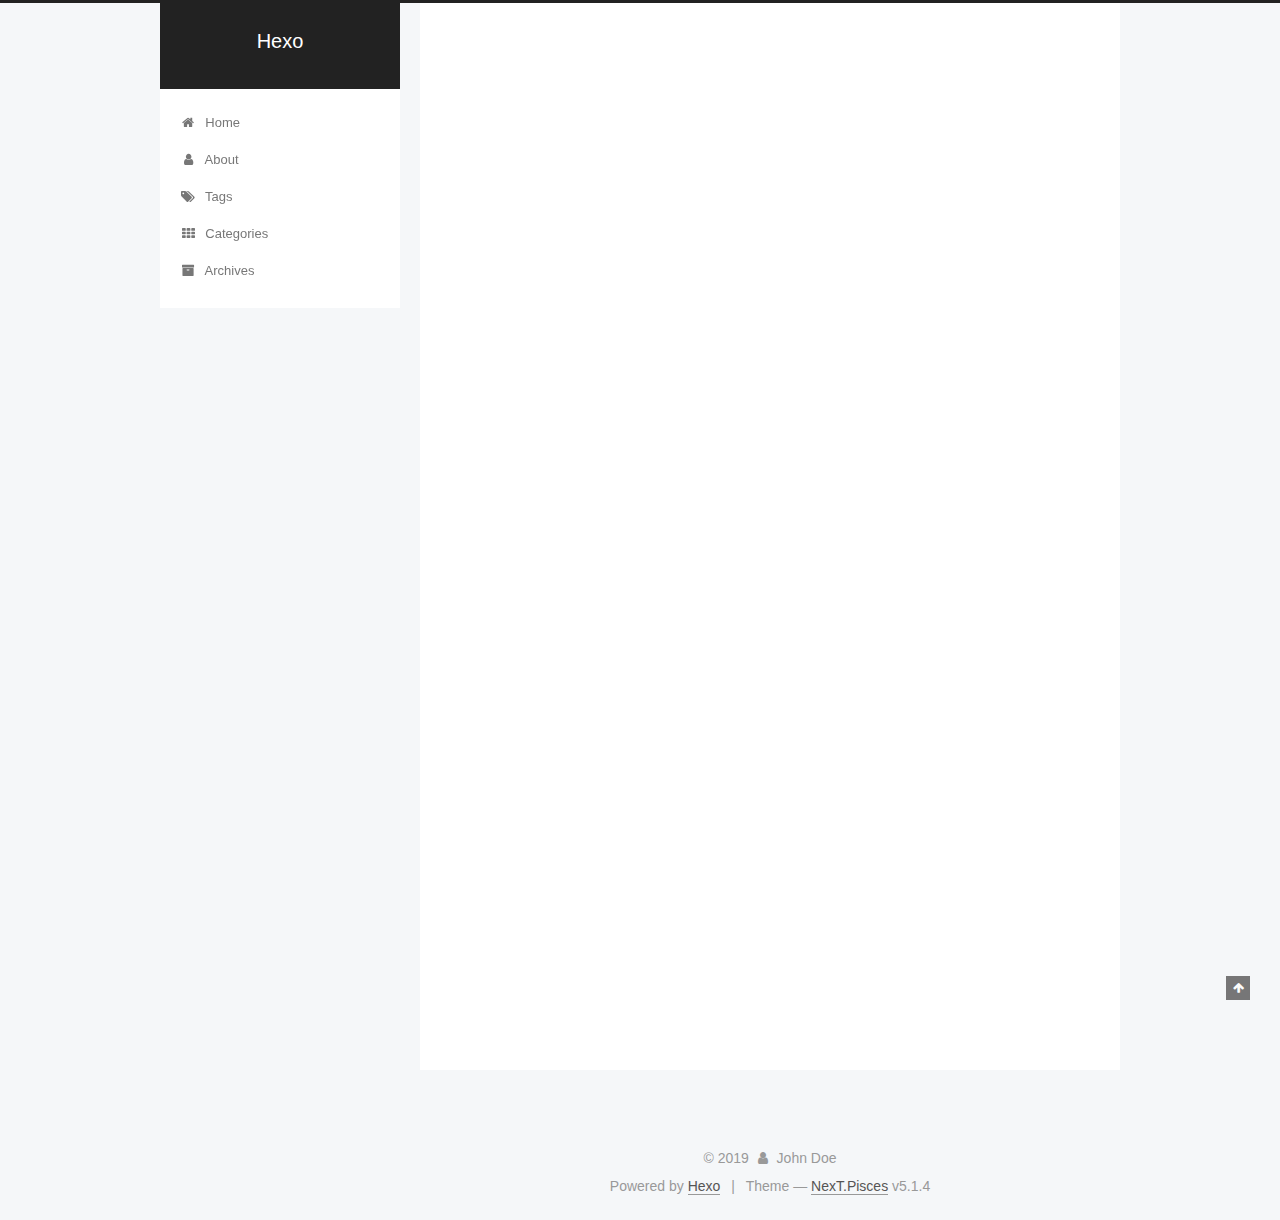
==== commit 6a8b977c: "Site updated: 2019-08-28 23:05:39" ====
--- a/index.html
+++ b/index.html
@@ -187,6 +187,36 @@
         </li>
       
         
+        <li class="menu-item menu-item-about">
+          <a href="/about/" rel="section">
+            
+              <i class="menu-item-icon fa fa-fw fa-user"></i> <br>
+            
+            About
+          </a>
+        </li>
+      
+        
+        <li class="menu-item menu-item-tags">
+          <a href="/tags/" rel="section">
+            
+              <i class="menu-item-icon fa fa-fw fa-tags"></i> <br>
+            
+            Tags
+          </a>
+        </li>
+      
+        
+        <li class="menu-item menu-item-categories">
+          <a href="/categories/" rel="section">
+            
+              <i class="menu-item-icon fa fa-fw fa-th"></i> <br>
+            
+            Categories
+          </a>
+        </li>
+      
+        
         <li class="menu-item menu-item-archives">
           <a href="/archives/" rel="section">
             
--- a/css/main.css
+++ b/css/main.css
@@ -1823,7 +1823,7 @@
   width: 4px;
   height: 4px;
   border-radius: 50%;
-  background: #334555;
+  background: #ed9e0a;
 }
 .links-of-blogroll {
   font-size: 13px;
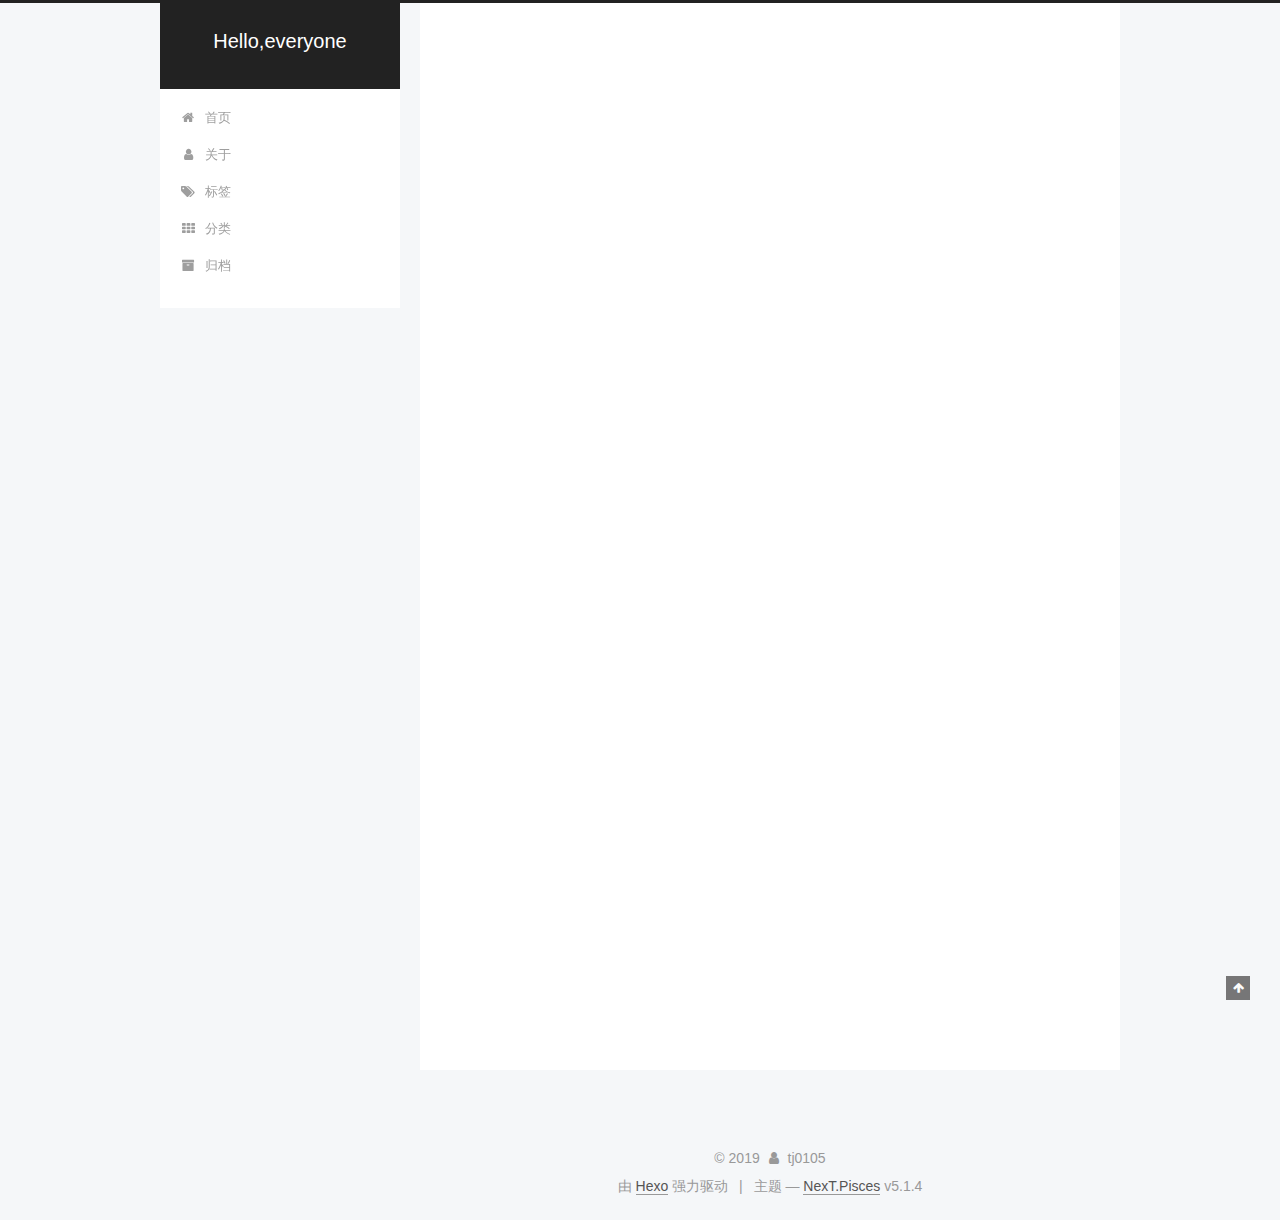
==== commit fdd4d4ad: "Site updated: 2019-08-29 09:21:58" ====
--- a/index.html
+++ b/index.html
@@ -5,7 +5,7 @@
   
 
 
-<html class="theme-next pisces use-motion" lang="en">
+<html class="theme-next pisces use-motion" lang="zh-Hans">
 <head><meta name="generator" content="Hexo 3.9.0">
   <meta charset="UTF-8">
 <meta http-equiv="X-UA-Compatible" content="IE=edge">
@@ -80,12 +80,12 @@
 
 
 <meta property="og:type" content="website">
-<meta property="og:title" content="Hexo">
+<meta property="og:title" content="Hello,everyone">
 <meta property="og:url" content="http://yoursite.com/index.html">
-<meta property="og:site_name" content="Hexo">
-<meta property="og:locale" content="en">
+<meta property="og:site_name" content="Hello,everyone">
+<meta property="og:locale" content="zh-Hans">
 <meta name="twitter:card" content="summary">
-<meta name="twitter:title" content="Hexo">
+<meta name="twitter:title" content="Hello,everyone">
 
 
 
@@ -101,7 +101,7 @@
     motion: {"enable":true,"async":false,"transition":{"post_block":"fadeIn","post_header":"slideDownIn","post_body":"slideDownIn","coll_header":"slideLeftIn","sidebar":"slideUpIn"}},
     duoshuo: {
       userId: '0',
-      author: 'Author'
+      author: '博主'
     },
     algolia: {
       applicationID: '',
@@ -121,7 +121,7 @@
 
 
 
-  <title>Hexo</title>
+  <title>Hello,everyone</title>
   
 
 
@@ -133,7 +133,7 @@
 
 </head>
 
-<body itemscope itemtype="http://schema.org/WebPage" lang="en">
+<body itemscope itemtype="http://schema.org/WebPage" lang="zh-Hans">
 
   
   
@@ -152,7 +152,7 @@
     <div class="custom-logo-site-title">
       <a href="/" class="brand" rel="start">
         <span class="logo-line-before"><i></i></span>
-        <span class="site-title">Hexo</span>
+        <span class="site-title">Hello,everyone</span>
         <span class="logo-line-after"><i></i></span>
       </a>
     </div>
@@ -182,7 +182,7 @@
             
               <i class="menu-item-icon fa fa-fw fa-home"></i> <br>
             
-            Home
+            首页
           </a>
         </li>
       
@@ -192,7 +192,7 @@
             
               <i class="menu-item-icon fa fa-fw fa-user"></i> <br>
             
-            About
+            关于
           </a>
         </li>
       
@@ -202,7 +202,7 @@
             
               <i class="menu-item-icon fa fa-fw fa-tags"></i> <br>
             
-            Tags
+            标签
           </a>
         </li>
       
@@ -212,7 +212,7 @@
             
               <i class="menu-item-icon fa fa-fw fa-th"></i> <br>
             
-            Categories
+            分类
           </a>
         </li>
       
@@ -222,7 +222,7 @@
             
               <i class="menu-item-icon fa fa-fw fa-archive"></i> <br>
             
-            Archives
+            归档
           </a>
         </li>
       
@@ -262,13 +262,13 @@
     <link itemprop="mainEntityOfPage" href="http://yoursite.com/2019/08/28/hello-world/">
 
     <span hidden itemprop="author" itemscope itemtype="http://schema.org/Person">
-      <meta itemprop="name" content="John Doe">
+      <meta itemprop="name" content="tj0105">
       <meta itemprop="description" content>
-      <meta itemprop="image" content="/images/avatar.gif">
+      <meta itemprop="image" content="/images/flash.jpg">
     </span>
 
     <span hidden itemprop="publisher" itemscope itemtype="http://schema.org/Organization">
-      <meta itemprop="name" content="Hexo">
+      <meta itemprop="name" content="Hello,everyone">
     </span>
 
     
@@ -288,9 +288,9 @@
                 <i class="fa fa-calendar-o"></i>
               </span>
               
-                <span class="post-meta-item-text">Posted on</span>
+                <span class="post-meta-item-text">发表于</span>
               
-              <time title="Post created" itemprop="dateCreated datePublished" datetime="2019-08-28T21:58:26+08:00">
+              <time title="创建于" itemprop="dateCreated datePublished" datetime="2019-08-28T21:58:26+08:00">
                 2019-08-28
               </time>
             
@@ -413,7 +413,9 @@
         <div class="site-overview">
           <div class="site-author motion-element" itemprop="author" itemscope itemtype="http://schema.org/Person">
             
-              <p class="site-author-name" itemprop="name">John Doe</p>
+              <img class="site-author-image" itemprop="image" src="/images/flash.jpg" alt="tj0105">
+            
+              <p class="site-author-name" itemprop="name">tj0105</p>
               <p class="site-description motion-element" itemprop="description"></p>
           </div>
 
@@ -425,7 +427,7 @@
                 <a href="/archives/">
               
                   <span class="site-state-item-count">1</span>
-                  <span class="site-state-item-name">posts</span>
+                  <span class="site-state-item-name">日志</span>
                 </a>
               </div>
             
@@ -469,13 +471,13 @@
   <span class="with-love">
     <i class="fa fa-user"></i>
   </span>
-  <span class="author" itemprop="copyrightHolder">John Doe</span>
+  <span class="author" itemprop="copyrightHolder">tj0105</span>
 
   
 </div>
 
 
-  <div class="powered-by">Powered by <a class="theme-link" target="_blank" href="https://hexo.io">Hexo</a></div>
+  <div class="powered-by">由 <a class="theme-link" target="_blank" href="https://hexo.io">Hexo</a> 强力驱动</div>
 
 
 
@@ -483,7 +485,7 @@
 
 
 
-  <div class="theme-info">Theme &mdash; <a class="theme-link" target="_blank" href="https://github.com/iissnan/hexo-theme-next">NexT.Pisces</a> v5.1.4</div>
+  <div class="theme-info">主题 &mdash; <a class="theme-link" target="_blank" href="https://github.com/iissnan/hexo-theme-next">NexT.Pisces</a> v5.1.4</div>
 
 
 
--- a/css/main.css
+++ b/css/main.css
@@ -1823,7 +1823,7 @@
   width: 4px;
   height: 4px;
   border-radius: 50%;
-  background: #ed9e0a;
+  background: #ffbfff;
 }
 .links-of-blogroll {
   font-size: 13px;
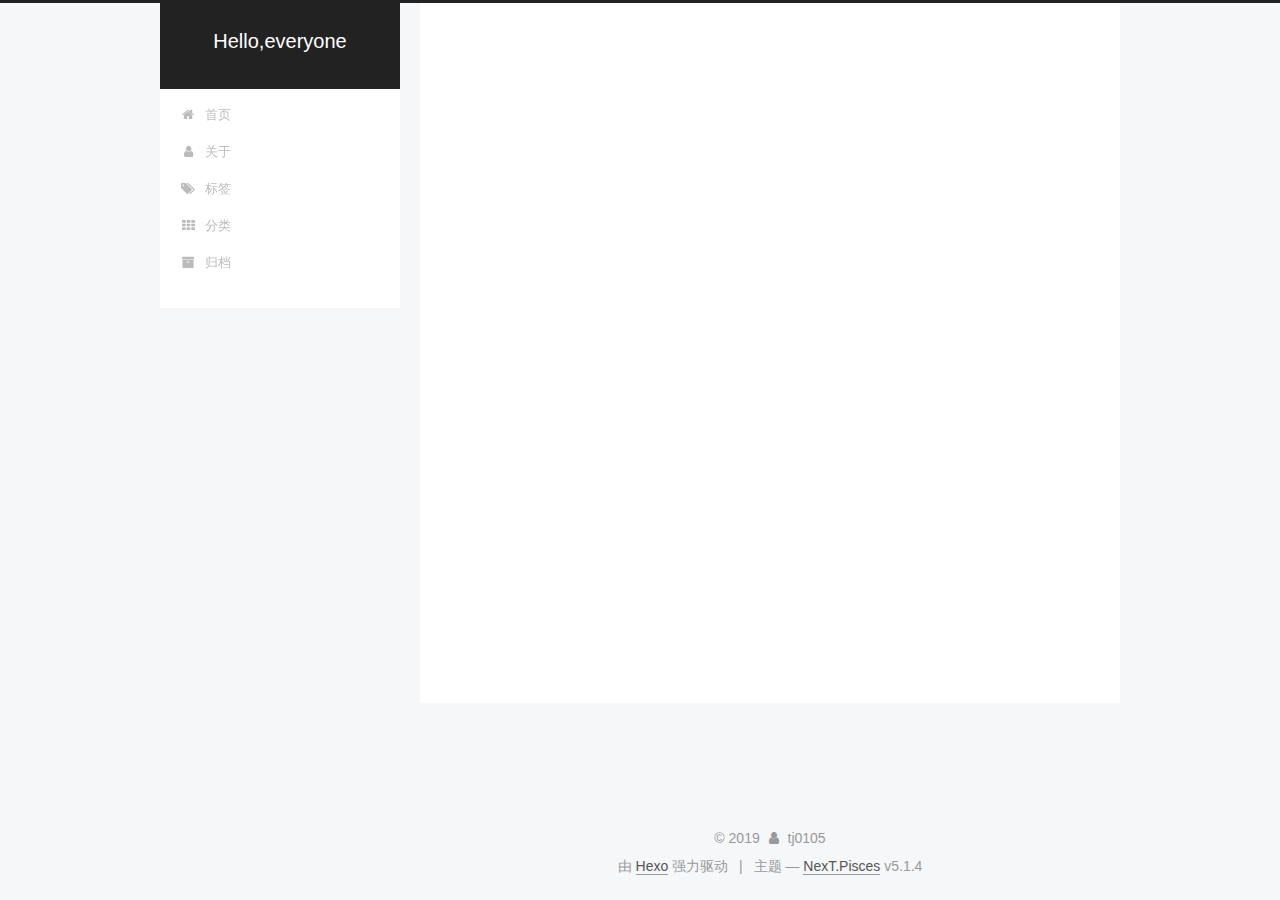
==== commit 10cdc238: "Site updated: 2019-08-29 10:37:23" ====
--- a/index.html
+++ b/index.html
@@ -73,6 +73,8 @@
 
 
 
+
+  <link rel="alternate" href="/atom.xml" title="Hello,everyone" type="application/atom+xml">
 
 
 
@@ -259,7 +261,7 @@
   
   
   <div class="post-block">
-    <link itemprop="mainEntityOfPage" href="http://yoursite.com/2019/08/28/hello-world/">
+    <link itemprop="mainEntityOfPage" href="http://yoursite.com/2019/08/29/test/">
 
     <span hidden itemprop="author" itemscope itemtype="http://schema.org/Person">
       <meta itemprop="name" content="tj0105">
@@ -278,7 +280,7 @@
         
           <h1 class="post-title" itemprop="name headline">
                 
-                <a class="post-title-link" href="/2019/08/28/hello-world/" itemprop="url">Hello World</a></h1>
+                <a class="post-title-link" href="/2019/08/29/test/" itemprop="url">this is a test</a></h1>
         
 
         <div class="post-meta">
@@ -290,8 +292,8 @@
               
                 <span class="post-meta-item-text">发表于</span>
               
-              <time title="创建于" itemprop="dateCreated datePublished" datetime="2019-08-28T21:58:26+08:00">
-                2019-08-28
+              <time title="创建于" itemprop="dateCreated datePublished" datetime="2019-08-29T10:32:43+08:00">
+                2019-08-29
               </time>
             
 
@@ -300,6 +302,28 @@
             
           </span>
 
+          
+            <span class="post-category">
+            
+              <span class="post-meta-divider">|</span>
+            
+              <span class="post-meta-item-icon">
+                <i class="fa fa-folder-o"></i>
+              </span>
+              
+                <span class="post-meta-item-text">分类于</span>
+              
+              
+                <span itemprop="about" itemscope itemtype="http://schema.org/Thing">
+                  <a href="/categories/test/" itemprop="url" rel="index">
+                    <span itemprop="name">test</span>
+                  </a>
+                </span>
+
+                
+                
+              
+            </span>
           
 
           
@@ -330,19 +354,7 @@
       
         
           
-            <p>Welcome to <a href="https://hexo.io/" target="_blank" rel="noopener">Hexo</a>! This is your very first post. Check <a href="https://hexo.io/docs/" target="_blank" rel="noopener">documentation</a> for more info. If you get any problems when using Hexo, you can find the answer in <a href="https://hexo.io/docs/troubleshooting.html" target="_blank" rel="noopener">troubleshooting</a> or you can ask me on <a href="https://github.com/hexojs/hexo/issues" target="_blank" rel="noopener">GitHub</a>.</p>
-<h2 id="Quick-Start"><a href="#Quick-Start" class="headerlink" title="Quick Start"></a>Quick Start</h2><h3 id="Create-a-new-post"><a href="#Create-a-new-post" class="headerlink" title="Create a new post"></a>Create a new post</h3><figure class="highlight bash"><table><tr><td class="gutter"><pre><span class="line">1</span><br></pre></td><td class="code"><pre><span class="line">$ hexo new <span class="string">"My New Post"</span></span><br></pre></td></tr></table></figure>
-
-<p>More info: <a href="https://hexo.io/docs/writing.html" target="_blank" rel="noopener">Writing</a></p>
-<h3 id="Run-server"><a href="#Run-server" class="headerlink" title="Run server"></a>Run server</h3><figure class="highlight bash"><table><tr><td class="gutter"><pre><span class="line">1</span><br></pre></td><td class="code"><pre><span class="line">$ hexo server</span><br></pre></td></tr></table></figure>
-
-<p>More info: <a href="https://hexo.io/docs/server.html" target="_blank" rel="noopener">Server</a></p>
-<h3 id="Generate-static-files"><a href="#Generate-static-files" class="headerlink" title="Generate static files"></a>Generate static files</h3><figure class="highlight bash"><table><tr><td class="gutter"><pre><span class="line">1</span><br></pre></td><td class="code"><pre><span class="line">$ hexo generate</span><br></pre></td></tr></table></figure>
-
-<p>More info: <a href="https://hexo.io/docs/generating.html" target="_blank" rel="noopener">Generating</a></p>
-<h3 id="Deploy-to-remote-sites"><a href="#Deploy-to-remote-sites" class="headerlink" title="Deploy to remote sites"></a>Deploy to remote sites</h3><figure class="highlight bash"><table><tr><td class="gutter"><pre><span class="line">1</span><br></pre></td><td class="code"><pre><span class="line">$ hexo deploy</span><br></pre></td></tr></table></figure>
-
-<p>More info: <a href="https://hexo.io/docs/deployment.html" target="_blank" rel="noopener">Deployment</a></p>
+            <p>我爱你</p>
 
           
         
@@ -433,13 +445,54 @@
             
 
             
-
+              
+              
+              <div class="site-state-item site-state-categories">
+                
+                  <span class="site-state-item-count">1</span>
+                  <span class="site-state-item-name">分类</span>
+                
+              </div>
+            
+
+            
+              
+              
+              <div class="site-state-item site-state-tags">
+                
+                  <span class="site-state-item-count">1</span>
+                  <span class="site-state-item-name">标签</span>
+                
+              </div>
             
 
           </nav>
 
           
-
+            <div class="feed-link motion-element">
+              <a href="/atom.xml" rel="alternate">
+                <i class="fa fa-rss"></i>
+                RSS
+              </a>
+            </div>
+          
+
+          
+            <div class="links-of-author motion-element">
+                
+                  <span class="links-of-author-item">
+                    <a href="https://github.com/tj0105" target="_blank" title="GitHub">
+                      
+                        <i class="fa fa-fw fa-github"></i>GitHub</a>
+                  </span>
+                
+                  <span class="links-of-author-item">
+                    <a href="mailto:ldy0603@mail.ustc.edu.cn" target="_blank" title="E-Mail">
+                      
+                        <i class="fa fa-fw fa-envelope"></i>E-Mail</a>
+                  </span>
+                
+            </div>
           
 
           
--- a/css/main.css
+++ b/css/main.css
@@ -1823,7 +1823,7 @@
   width: 4px;
   height: 4px;
   border-radius: 50%;
-  background: #ffbfff;
+  background: #ff0805;
 }
 .links-of-blogroll {
   font-size: 13px;
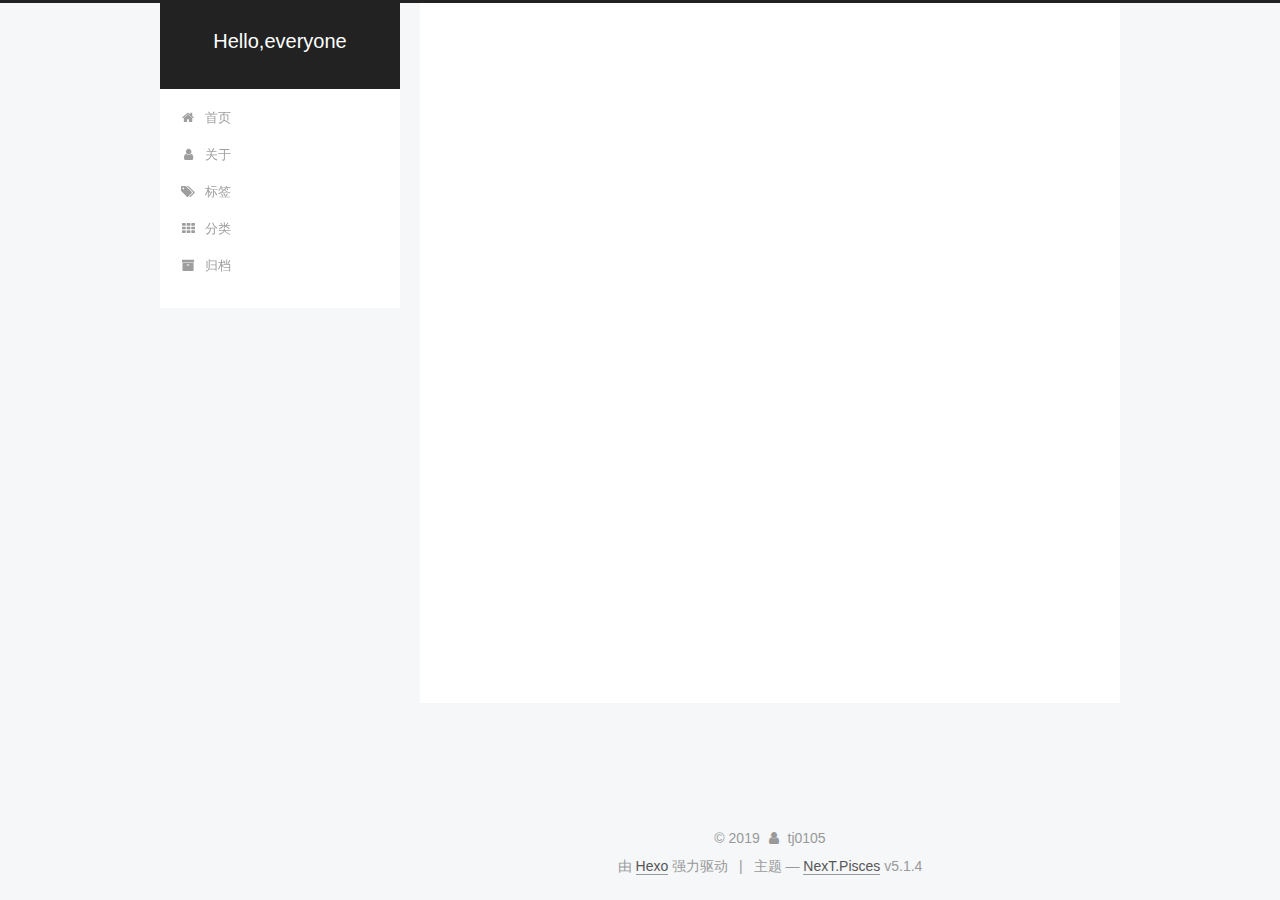
==== commit 7d114fb0: "Site updated: 2019-08-29 10:47:21" ====
--- a/index.html
+++ b/index.html
@@ -448,10 +448,10 @@
               
               
               <div class="site-state-item site-state-categories">
-                
+                <a href="/categories/index.html">
                   <span class="site-state-item-count">1</span>
                   <span class="site-state-item-name">分类</span>
-                
+                </a>
               </div>
             
 
@@ -459,10 +459,10 @@
               
               
               <div class="site-state-item site-state-tags">
-                
+                <a href="/tags/index.html">
                   <span class="site-state-item-count">1</span>
                   <span class="site-state-item-name">标签</span>
-                
+                </a>
               </div>
             
 
--- a/css/main.css
+++ b/css/main.css
@@ -1823,7 +1823,7 @@
   width: 4px;
   height: 4px;
   border-radius: 50%;
-  background: #ff0805;
+  background: #05ff9d;
 }
 .links-of-blogroll {
   font-size: 13px;
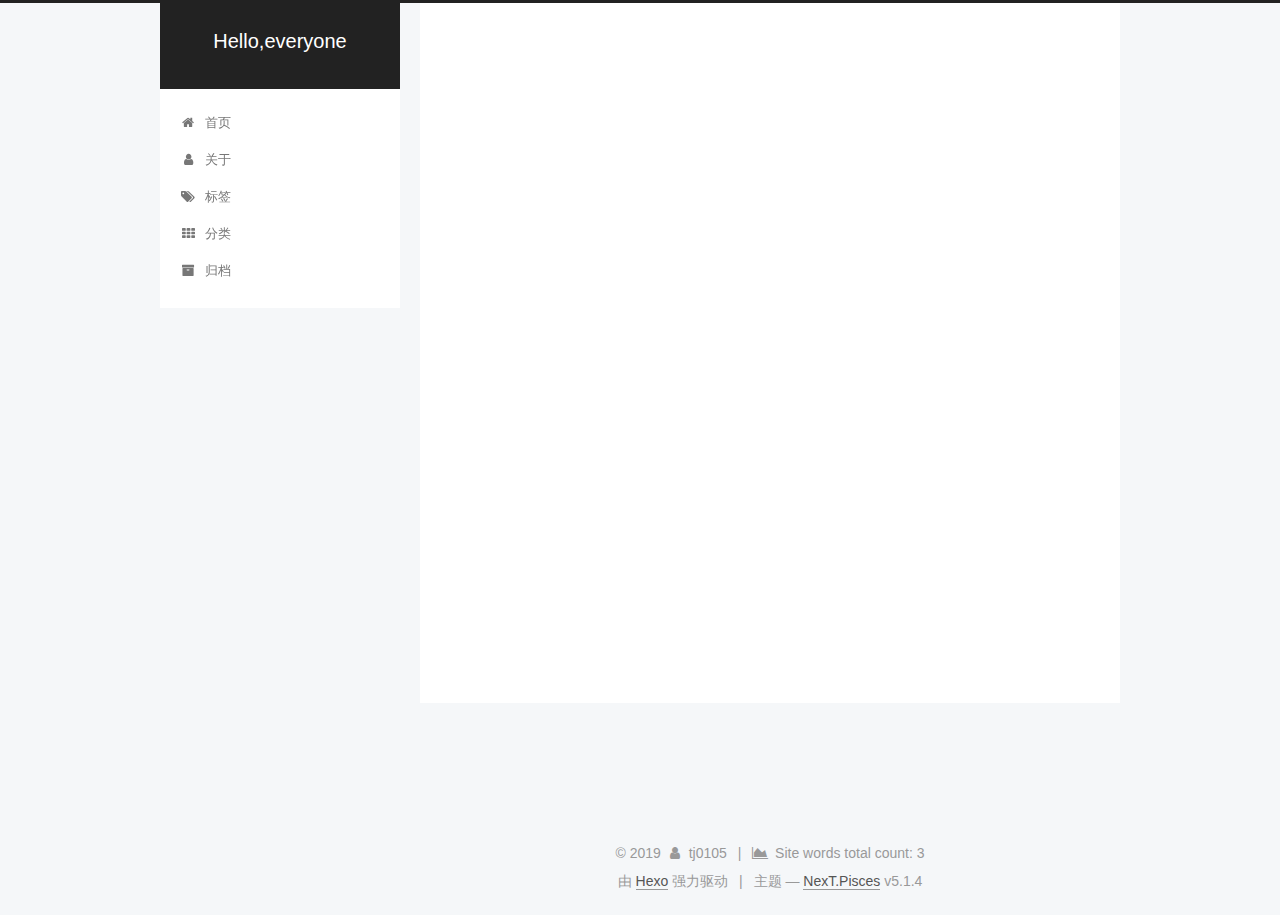
==== commit 42fcb06d: "Site updated: 2019-08-29 11:01:42" ====
--- a/index.html
+++ b/index.html
@@ -336,6 +336,37 @@
           
 
           
+            <div class="post-wordcount">
+              
+                
+                <span class="post-meta-item-icon">
+                  <i class="fa fa-file-word-o"></i>
+                </span>
+                
+                  <span class="post-meta-item-text">字数统计&#58;</span>
+                
+                <span title="字数统计">
+                  3
+                </span>
+              
+
+              
+                <span class="post-meta-divider">|</span>
+              
+
+              
+                <span class="post-meta-item-icon">
+                  <i class="fa fa-clock-o"></i>
+                </span>
+                
+                  <span class="post-meta-item-text">阅读时长 &asymp;</span>
+                
+                <span title="阅读时长">
+                  1
+                </span>
+              
+            </div>
+          
 
           
 
@@ -500,6 +531,20 @@
 
           
           
+            <div class="links-of-blogroll motion-element links-of-blogroll-block">
+              <div class="links-of-blogroll-title">
+                <i class="fa  fa-fw fa-link"></i>
+                Links
+              </div>
+              <ul class="links-of-blogroll-list">
+                
+                  <li class="links-of-blogroll-item">
+                    <a href="https://windranger.wang" title="Windranger" target="_blank">Windranger</a>
+                  </li>
+                
+              </ul>
+            </div>
+          
 
           
 
@@ -527,6 +572,15 @@
   <span class="author" itemprop="copyrightHolder">tj0105</span>
 
   
+    <span class="post-meta-divider">|</span>
+    <span class="post-meta-item-icon">
+      <i class="fa fa-area-chart"></i>
+    </span>
+    
+      <span class="post-meta-item-text">Site words total count&#58;</span>
+    
+    <span title="Site words total count">3</span>
+  
 </div>
 
 
--- a/css/main.css
+++ b/css/main.css
@@ -1823,7 +1823,7 @@
   width: 4px;
   height: 4px;
   border-radius: 50%;
-  background: #05ff9d;
+  background: #f54493;
 }
 .links-of-blogroll {
   font-size: 13px;
